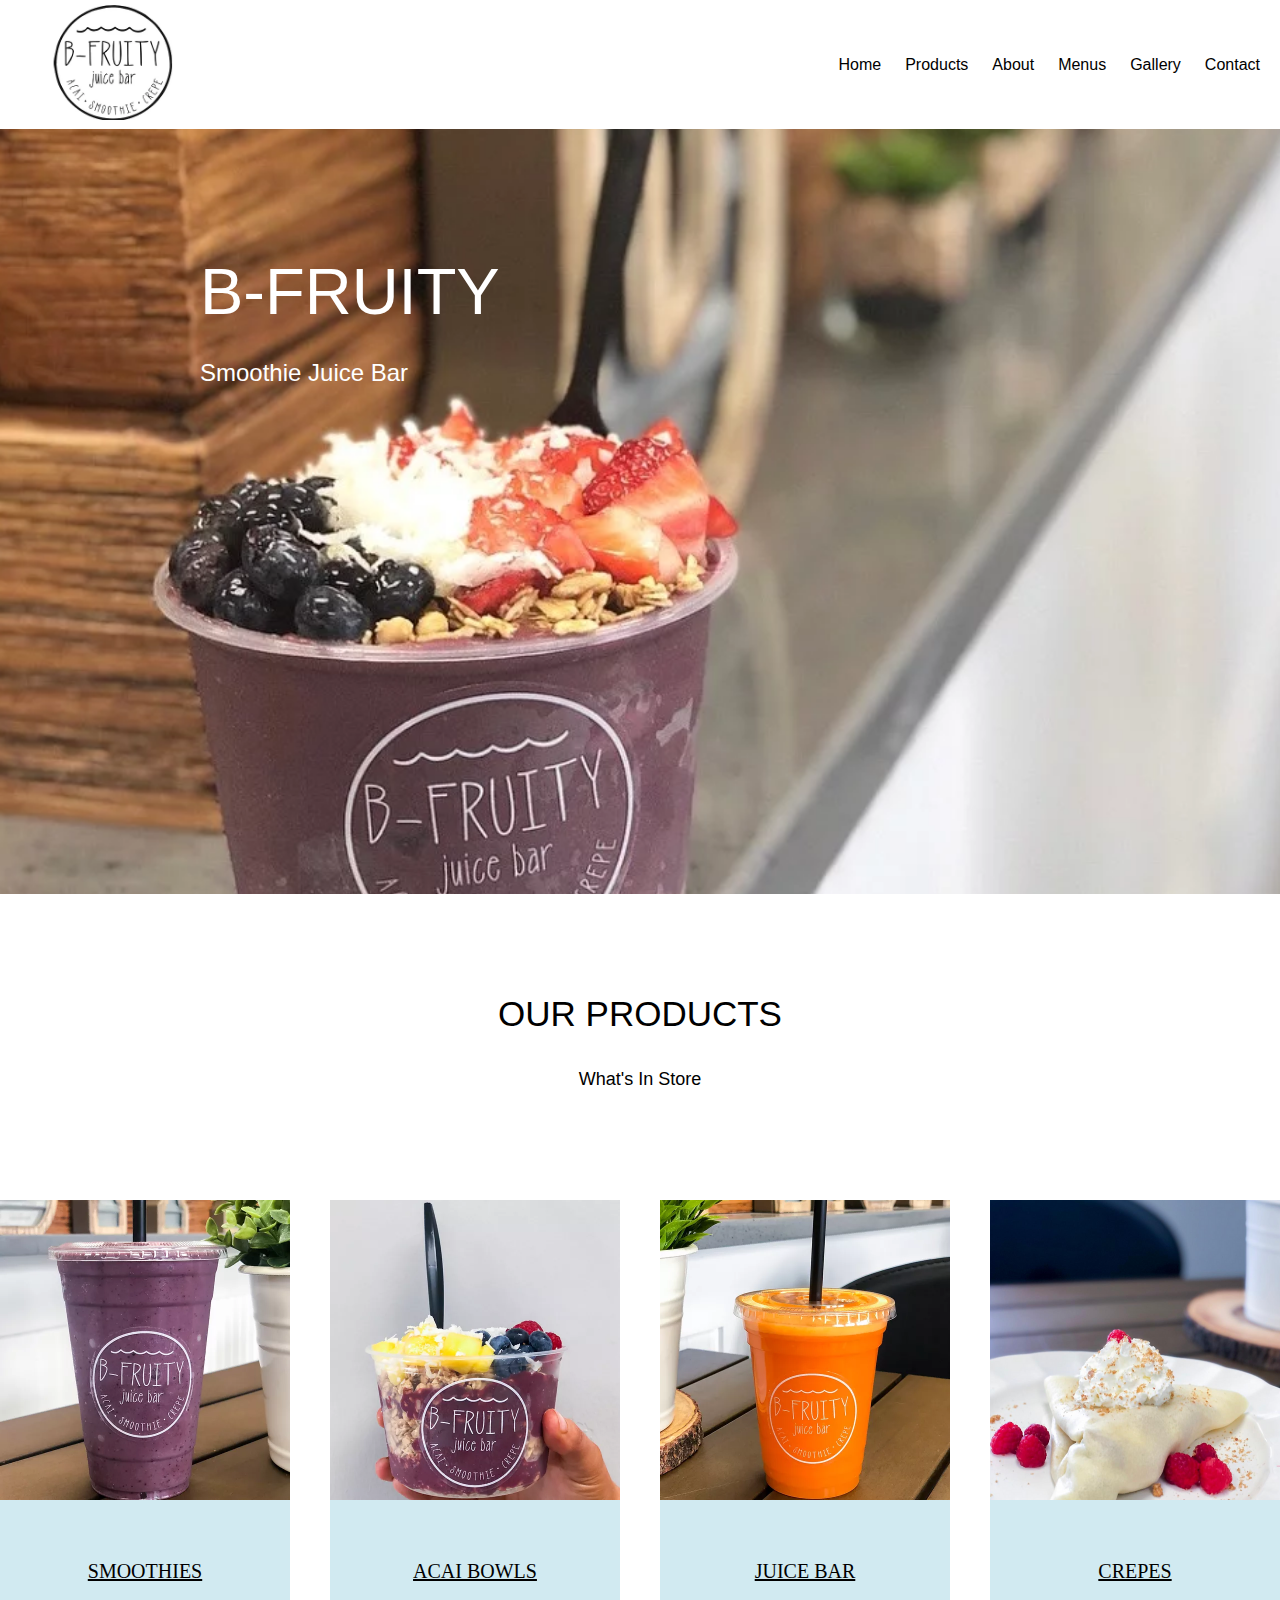
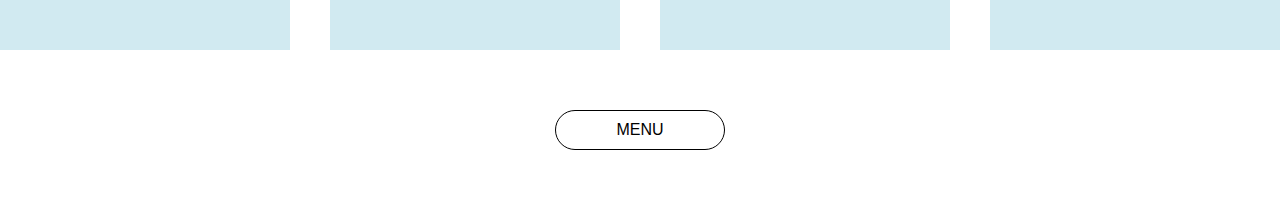
==== index.html @ 2a333e56 "initail website" ====
<!DOCTYPE html>
<html lang="en">
  <head>
    <meta charset="UTF-8" />
    <meta name="viewport" content="width=device-width, initial-scale=1.0" />
    <link rel="stylesheet" href="./style.css" />
    <title>B-Fruity</title>
  </head>
  <body>

    <!-- Nav Start -->
    <nav class="nav">
      <a class="nav-logo" href="#"
        ><img src="./images/BFruity.webp" alt="logo"
      /></a>
      <div class="nav-links">
        <a href="#">Home</a>
        <a href="#">Products</a>
        <a href="#">About</a>
        <a href="#">Menus</a>
        <a href="#">Gallery</a>
        <a href="#">Contact</a>
      </div>
    </nav>

    <!-- Nav End -->

    <!-- Hero Image Start -->
    <section class="hero">
        <h1>B-FRUITY</h1>
        <h4>Smoothie Juice Bar</h4>
    </section>

    <!-- Hero Image End -->

    <!-- Our Products Start -->

    <section class="products">
      <h1>OUR PRODUCTS</h1>
      <p>What's In Store</p>

      <div class="products-cards">
        <div class="products-card">
          <img src="./images/image1.webp" alt="">
          <a href="#">SMOOTHIES</a>
        </div>

        <div class="products-card">
          <img src="./images/image2.webp" alt="">
          <a href="#">ACAI BOWLS</a>
        </div>

        <div class="products-card">
          <img src="./images/image3.webp" alt="">
          <a href="#">JUICE BAR</a>
        </div>

        <div class="products-card">
          <img src="./images/image4.webp" alt="">
          <a href="#">CREPES</a>
        </div>
      </div>

      <a class="products-btn" href="#">MENU</a>

      
    </section>
    

    <!-- Our Products End -->
    

    <script src="./app.js"></script>
  </body>
</html>
---- style.css ----
* {
  box-sizing: border-box;
  margin: 0;
  padding: 0;
}

/* Nav Start */

.nav {
  display: flex;
  justify-content: space-between;
  align-items: center;
}

.nav-logo img {
  height: 125px;
  width: auto;
  margin-left: 50px;
  padding: 5px 0;
}

.nav-links a {
  text-decoration: none;
  padding-right: 20px;
  color: black;
  font-family: sans-serif;
  font-weight: 100;
}

/* Nav End */

/* Hero Start */

.hero {
  height: 85vh;
  background-image: url(./images/hero.webp);
  background-size: cover;
  background-position: center;
  position: relative;
  background-attachment: fixed;
}

.hero h1 {
  font-size: 65px;
  position: absolute;
  top: 125px;
  left: 200px;
  color: white;
  font-family: sans-serif;
  font-weight: 400;
}

.hero h4 {
  position: absolute;
  top: 230px;
  left: 200px;
  font-size: 24px;
  color: white;
  font-family: sans-serif;
  font-weight: 100;
}

@media screen and (max-width: 912px) {
  .hero h1 {
    left: 20px;
  }

  .hero h4 {
    left: 20px;
  }
}

/* Hero End */

/* Our Products Start */

.products {
  display: flex;
  align-items: center;
  justify-content: center;
  flex-direction: column;
}


.products h1 {
  text-align: center;
  padding-top: 100px;
  font-weight: 100;
  font-size: 35px;
  font-family: sans-serif;
}

.products p {
  margin-top: 35px;
  margin-bottom: 100px;
  text-align: center;
  font-size: 18px;
  font-family: sans-serif;
}

.products-cards {
  display: flex;
  width: 90%;
  margin: auto;
  justify-content: center;
  align-items: center;
}

.products-card {
  display: flex;
  flex-direction: column;
  width: 290px;
  height: 450px;
  background-color: rgba(91, 181, 204, 0.281);
  margin: 10px 20px;
}

.products-card img {
  width: 290px;
  height: 300px;
}

.products-card a {
  font-size: 20px;
  /* text-decoration: none; */
  text-align: center;
  margin-top: 60px;
  font-weight: 100;
  color: black;
}

.products-card a:hover {
  text-decoration: none;
}

.products-btn {
  text-decoration: none;
  margin: 50px 0;
  padding: 10px 60px;
  border: 1px solid black;  
  border-radius: 25px;
  color: black;
  font-family: sans-serif;
  font-weight: 100;
}

.products-btn:hover {
  background-color: black;
  color: white;

}

@media screen and (max-width: 912px) {
  .products-cards {
    flex-wrap: wrap;
  }

  .products-card,
  .products-card img {
    width: 350px;
  }
}

/* Our Products End */
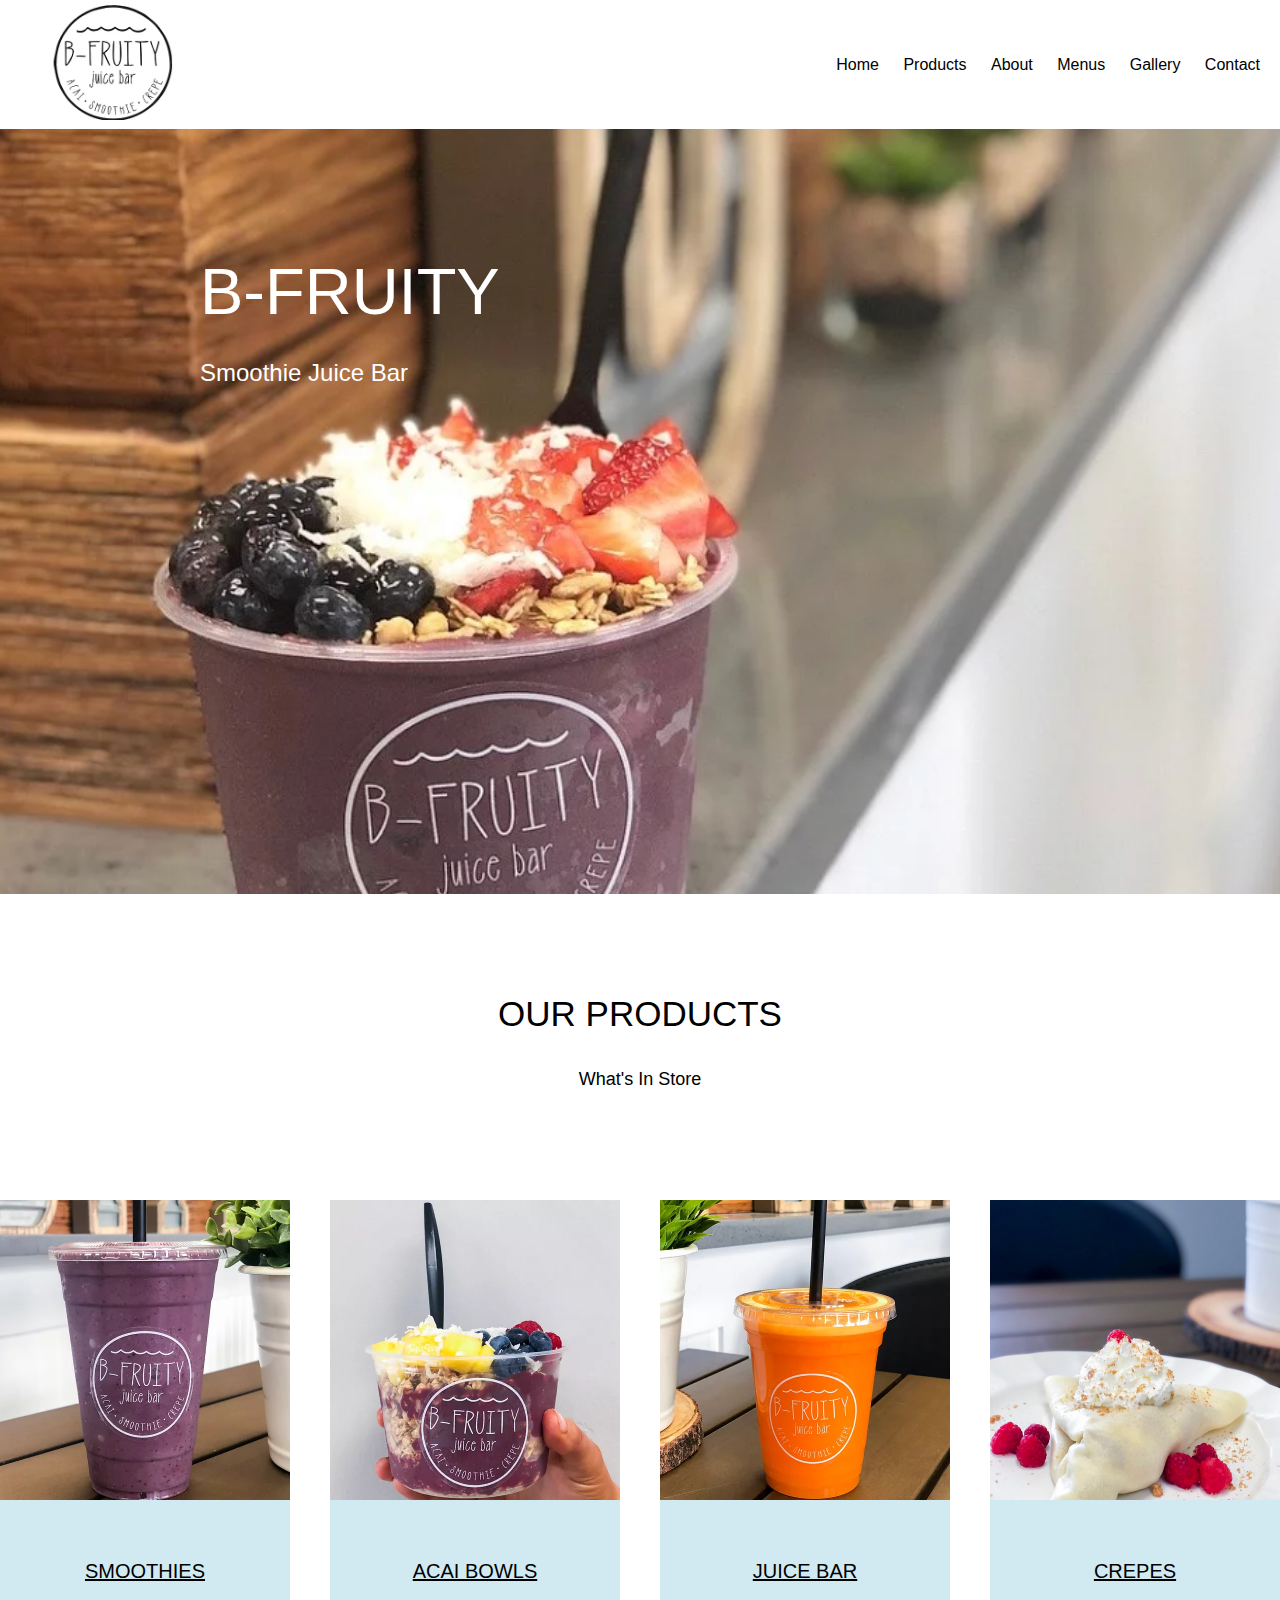
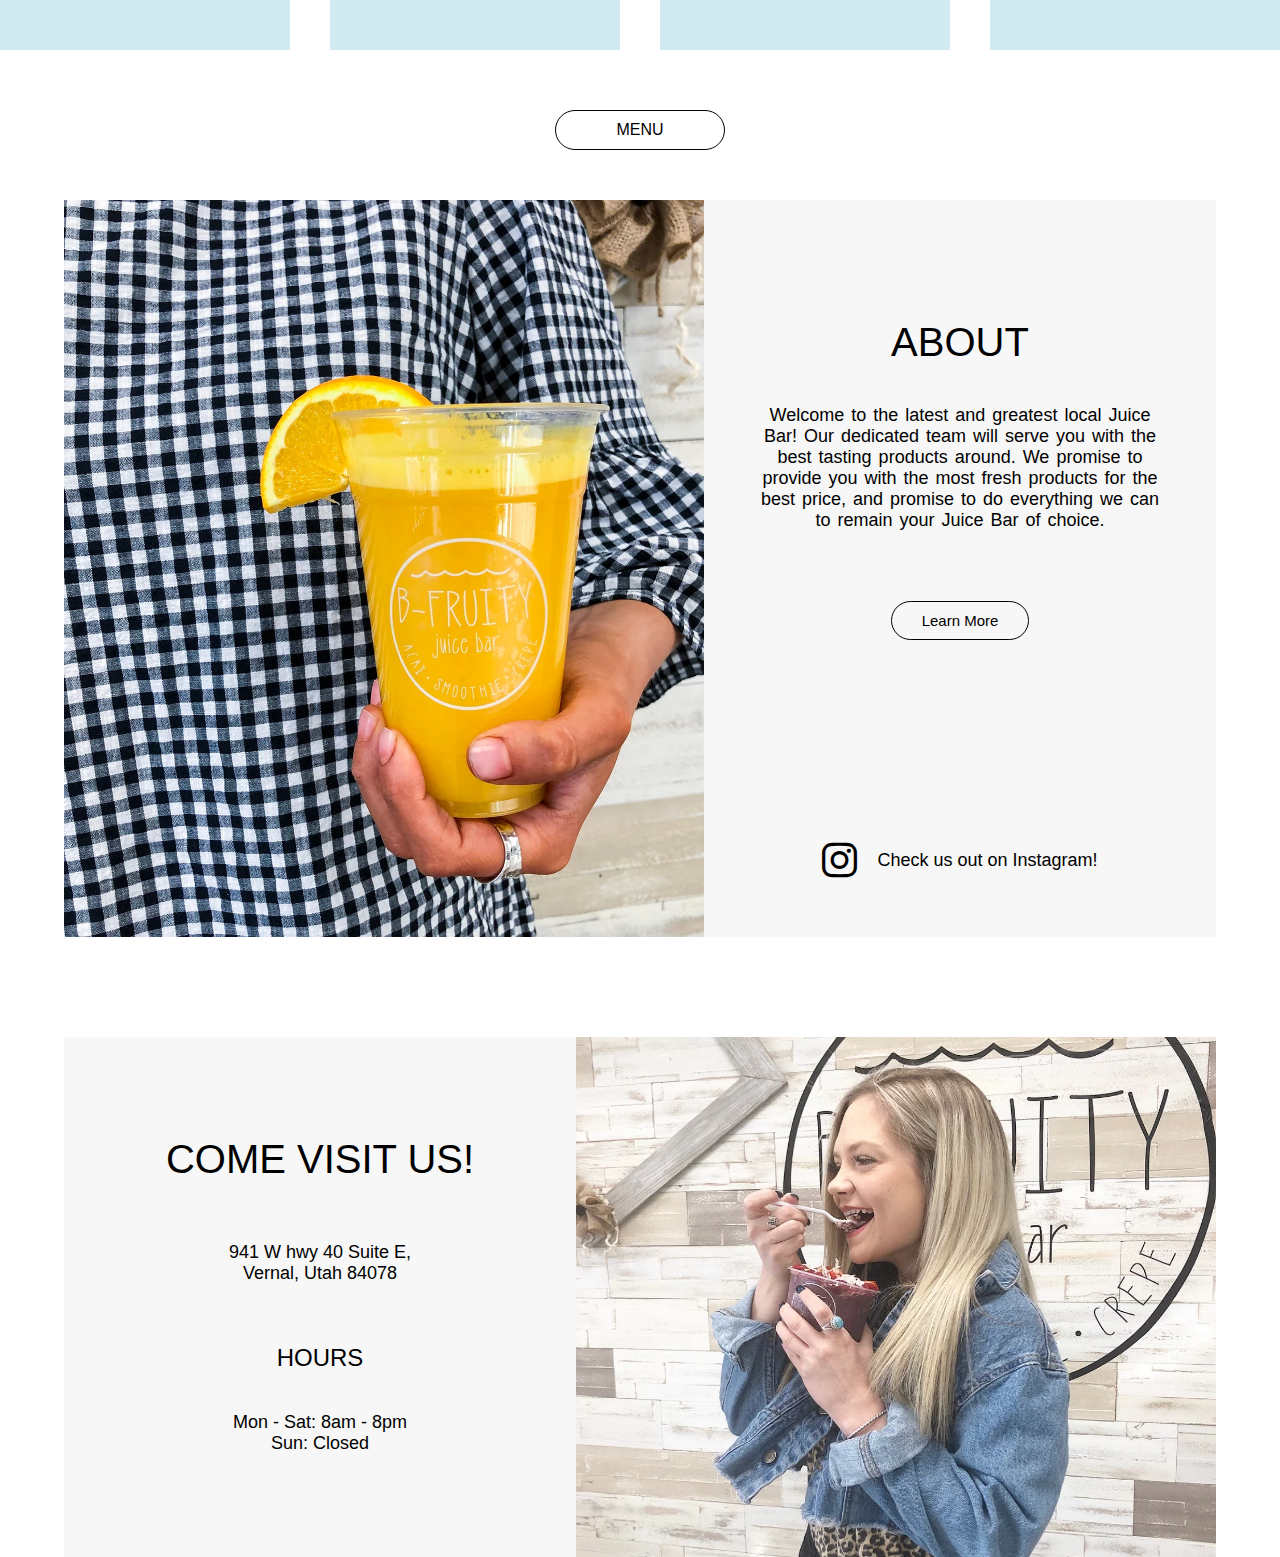
==== commit 99dd3daf: "finished about and come visit us page" ====
--- a/index.html
+++ b/index.html
@@ -3,11 +3,17 @@
   <head>
     <meta charset="UTF-8" />
     <meta name="viewport" content="width=device-width, initial-scale=1.0" />
+    <link
+      rel="stylesheet"
+      href="https://cdnjs.cloudflare.com/ajax/libs/font-awesome/6.0.0/css/all.min.css"
+      integrity="sha512-9usAa10IRO0HhonpyAIVpjrylPvoDwiPUiKdWk5t3PyolY1cOd4DSE0Ga+ri4AuTroPR5aQvXU9xC6qOPnzFeg=="
+      crossorigin="anonymous"
+      referrerpolicy="no-referrer"
+    />
     <link rel="stylesheet" href="./style.css" />
     <title>B-Fruity</title>
   </head>
   <body>
-
     <!-- Nav Start -->
     <nav class="nav">
       <a class="nav-logo" href="#"
@@ -27,8 +33,8 @@
 
     <!-- Hero Image Start -->
     <section class="hero">
-        <h1>B-FRUITY</h1>
-        <h4>Smoothie Juice Bar</h4>
+      <h1>B-FRUITY</h1>
+      <h4>Smoothie Juice Bar</h4>
     </section>
 
     <!-- Hero Image End -->
@@ -41,34 +47,69 @@
 
       <div class="products-cards">
         <div class="products-card">
-          <img src="./images/image1.webp" alt="">
+          <img src="./images/image1.webp" alt="" />
           <a href="#">SMOOTHIES</a>
         </div>
 
         <div class="products-card">
-          <img src="./images/image2.webp" alt="">
+          <img src="./images/image2.webp" alt="" />
           <a href="#">ACAI BOWLS</a>
         </div>
 
         <div class="products-card">
-          <img src="./images/image3.webp" alt="">
+          <img src="./images/image3.webp" alt="" />
           <a href="#">JUICE BAR</a>
         </div>
 
         <div class="products-card">
-          <img src="./images/image4.webp" alt="">
+          <img src="./images/image4.webp" alt="" />
           <a href="#">CREPES</a>
         </div>
       </div>
 
       <a class="products-btn" href="#">MENU</a>
-
-      
     </section>
-    
 
     <!-- Our Products End -->
-    
+
+    <!-- About Start -->
+
+    <section class="about">
+      <img src="./images/about.webp" alt="juice cup" />
+      <div class="about-text">
+        <h1>ABOUT</h1>
+        <p>
+          Welcome to the latest and greatest local Juice Bar! Our dedicated team
+          will serve you with the best tasting products around. We promise to
+          provide you with the most fresh products for the best price, and
+          promise to do everything we can to remain your Juice Bar of choice.
+        </p>
+        <a href="#" class="about-btn">Learn More</a>
+        <div class="about-insta">
+          <a href="#"><i class="fab fa-instagram"></i></a
+          ><a href="#">Check us out on Instagram!</a>
+        </div>
+      </div>
+    </section>
+
+    <!-- About End -->
+
+    <!-- Come Start -->
+
+    <section class="come">
+      <div class="come-text">
+        <h1>COME VISIT US!</h1>
+        <a href="">941 W hwy 40 Suite E, <br> Vernal, Utah 84078</a>
+        <h4>HOURS</h4>
+        <p>
+          Mon - Sat: 8am - 8pm <br />
+          Sun: Closed
+        </p>
+      </div>
+      <img src="./images/come.webp" alt="customer eating our acai bowls">
+    </section>
+
+    <!-- Come End -->
 
     <script src="./app.js"></script>
   </body>
--- a/style.css
+++ b/style.css
@@ -2,6 +2,7 @@
   box-sizing: border-box;
   margin: 0;
   padding: 0;
+  font-family: sans-serif;
 }
 
 /* Nav Start */
@@ -81,7 +82,6 @@
   flex-direction: column;
 }
 
-
 .products h1 {
   text-align: center;
   padding-top: 100px;
@@ -122,11 +122,12 @@
 
 .products-card a {
   font-size: 20px;
-  /* text-decoration: none; */
   text-align: center;
   margin-top: 60px;
   font-weight: 100;
   color: black;
+  font-family: sans-serif;
+  transition: all .5s ease;
 }
 
 .products-card a:hover {
@@ -137,17 +138,18 @@
   text-decoration: none;
   margin: 50px 0;
   padding: 10px 60px;
-  border: 1px solid black;  
+  border: 1px solid black;
   border-radius: 25px;
   color: black;
   font-family: sans-serif;
   font-weight: 100;
+  transition: all .5s ease;
 }
 
 .products-btn:hover {
   background-color: black;
   color: white;
-
+  
 }
 
 @media screen and (max-width: 912px) {
@@ -162,3 +164,166 @@
 }
 
 /* Our Products End */
+
+/* About Start */
+
+.about {
+  width: 90%;
+  margin: auto;
+  display: flex;
+  justify-content: center;
+  align-items: center;
+}
+
+.about img {
+  width: auto;
+  height: 737px;
+}
+
+.about-text {
+  display: flex;
+  justify-content: start;
+  align-items: center;
+  flex-direction: column;
+  background-color: rgb(248, 247, 247);
+  height: 737px;
+}
+
+.about-text h1 {
+  font-family: sans-serif;
+  font-weight: 100;
+  font-size: 40px;
+  margin-top: 120px;
+  margin-bottom: 40px;
+}
+
+.about-text p {
+  font-size: 18px;
+  font-weight: 100;
+  font-family: sans-serif;
+  width: 80%;
+  text-align: center;
+  margin-bottom: 70px;
+  word-spacing: 2px;
+}
+
+.about-btn {
+  text-decoration: none;
+  padding: 10px 30px;
+  border: 1px solid black;
+  border-radius: 25px;
+  color: black;
+  transition: all .5s ease;
+  font-family: sans-serif;
+  font-weight: 100;
+  font-size: 15px;
+  margin-bottom: 200px;
+}
+
+.about-btn:hover {
+  background-color: black;
+  color: white;
+}
+
+.about-insta {
+  font-size: 18px;
+  display: flex;
+  justify-content: center;
+  align-items: center;
+}
+
+.about-insta i{
+  font-size: 40px;
+  margin-right: 20px;
+  color: black;
+}
+
+.about-insta a{
+  text-decoration: none;
+  color: black;
+}
+
+@media screen and (max-width: 912px) {
+  .about img {
+    width: auto;
+    overflow: hidden;
+  }
+
+  .about {
+    flex-wrap: wrap;
+    width: 100%;
+  }
+}
+
+/* About End */
+
+
+/* Come Start */
+
+.come {
+  width: 90%;
+  margin: 100px auto 0 auto;
+  display: flex;
+  justify-content: center;
+  align-items: center;
+}
+
+.come img {
+  height: 520px;
+  width: 640px;
+}
+
+.come-text {
+  width: 640px;
+  display: flex;
+  justify-content: start;
+  align-items: center;
+  flex-direction: column;
+  background-color: rgb(248, 247, 247);
+  height: 520px;
+}
+
+.come-text h1{
+  font-size: 40px;
+  font-weight: 100;
+  font-family: sans-serif;
+  margin: 100px 0 60px 0;
+}
+
+.come-text a{
+  text-decoration: none;
+  font-family: sans-serif;
+  color: black;
+  font-size: 18px;
+  margin-bottom: 60px;
+  text-align: center;
+}
+
+.come-text h4 {
+  font-size: 24px;
+  font-weight: 400;
+  font-family: sans-serif;
+  margin-bottom: 40px;
+}
+
+.come-text p{
+  text-align: center;
+  font-size: 18px;
+  font-weight: 100;
+  font-family: sans-serif;
+}
+
+@media screen and (max-width: 912px) {
+  .come img {
+    width: auto;
+    overflow: hidden;
+  }
+
+  .come {
+    flex-wrap: wrap;
+    width: 100%;
+  }
+}
+
+
+/* Come End */
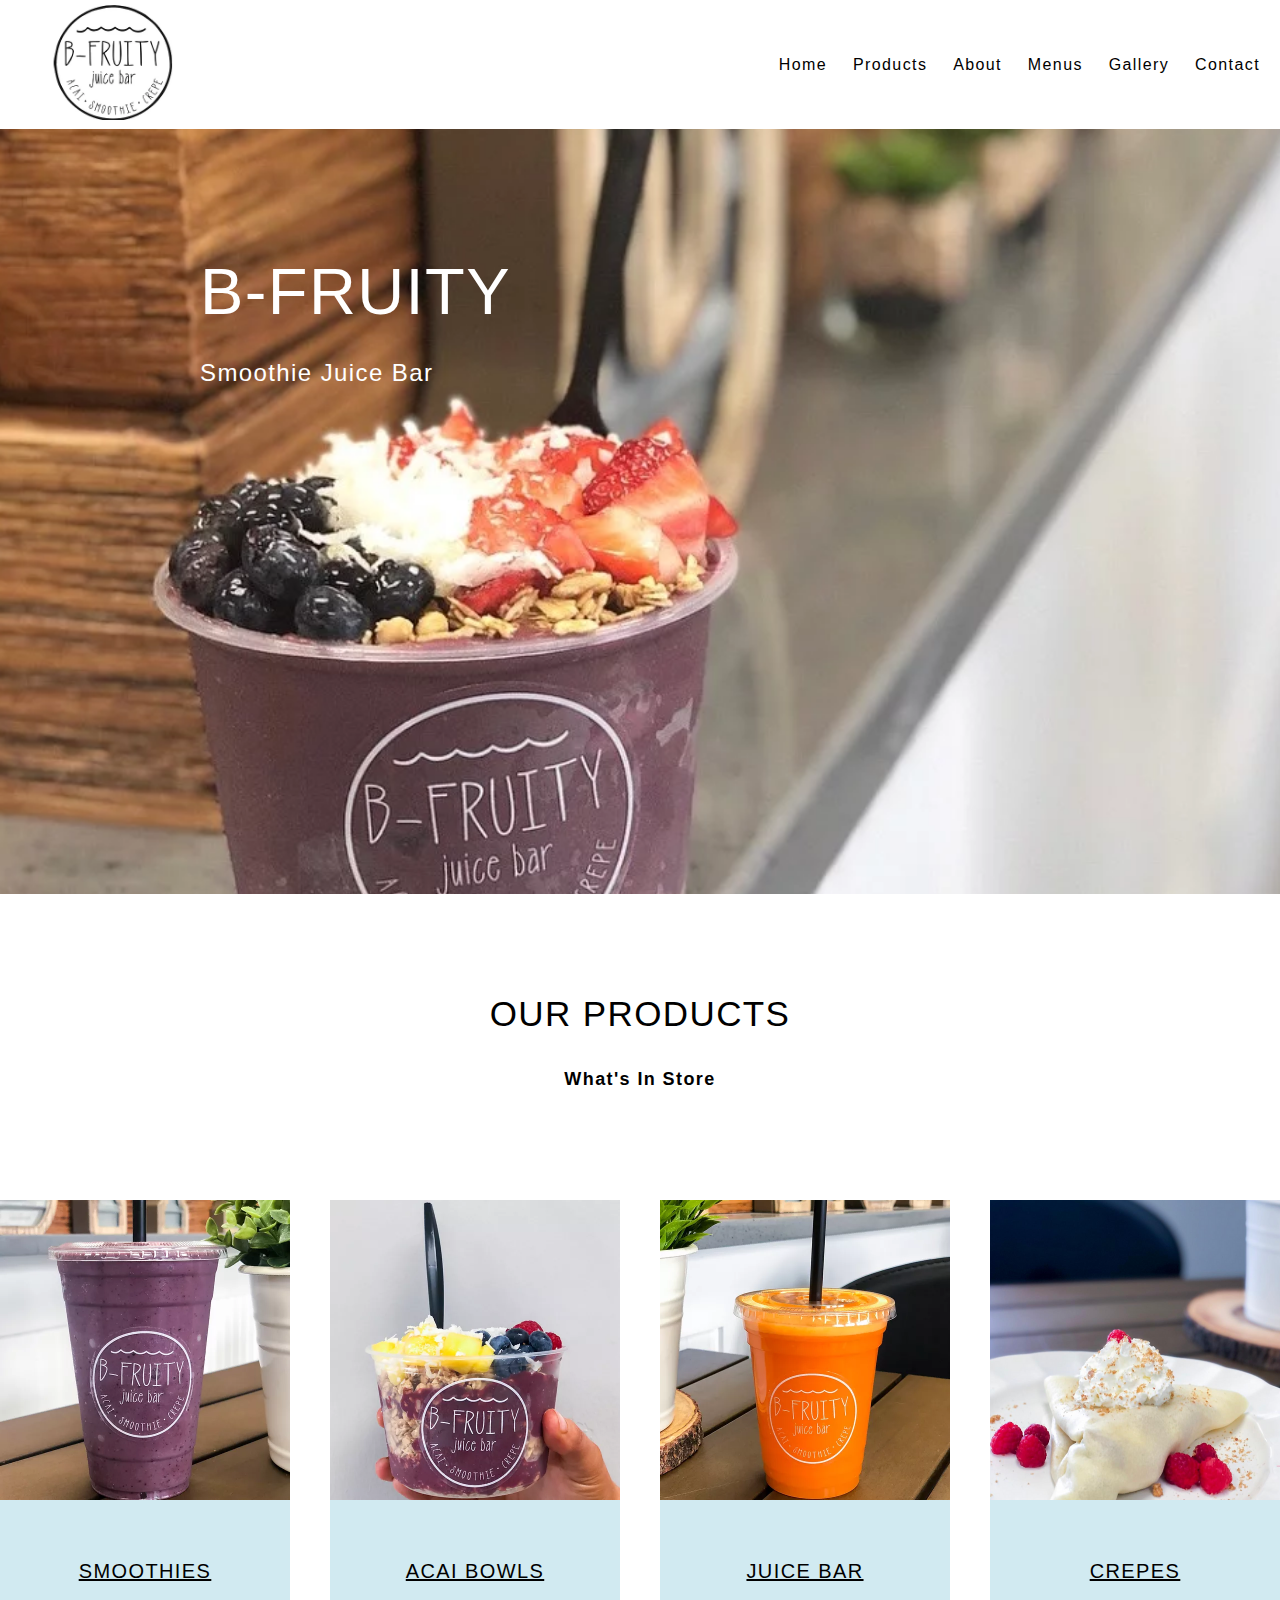
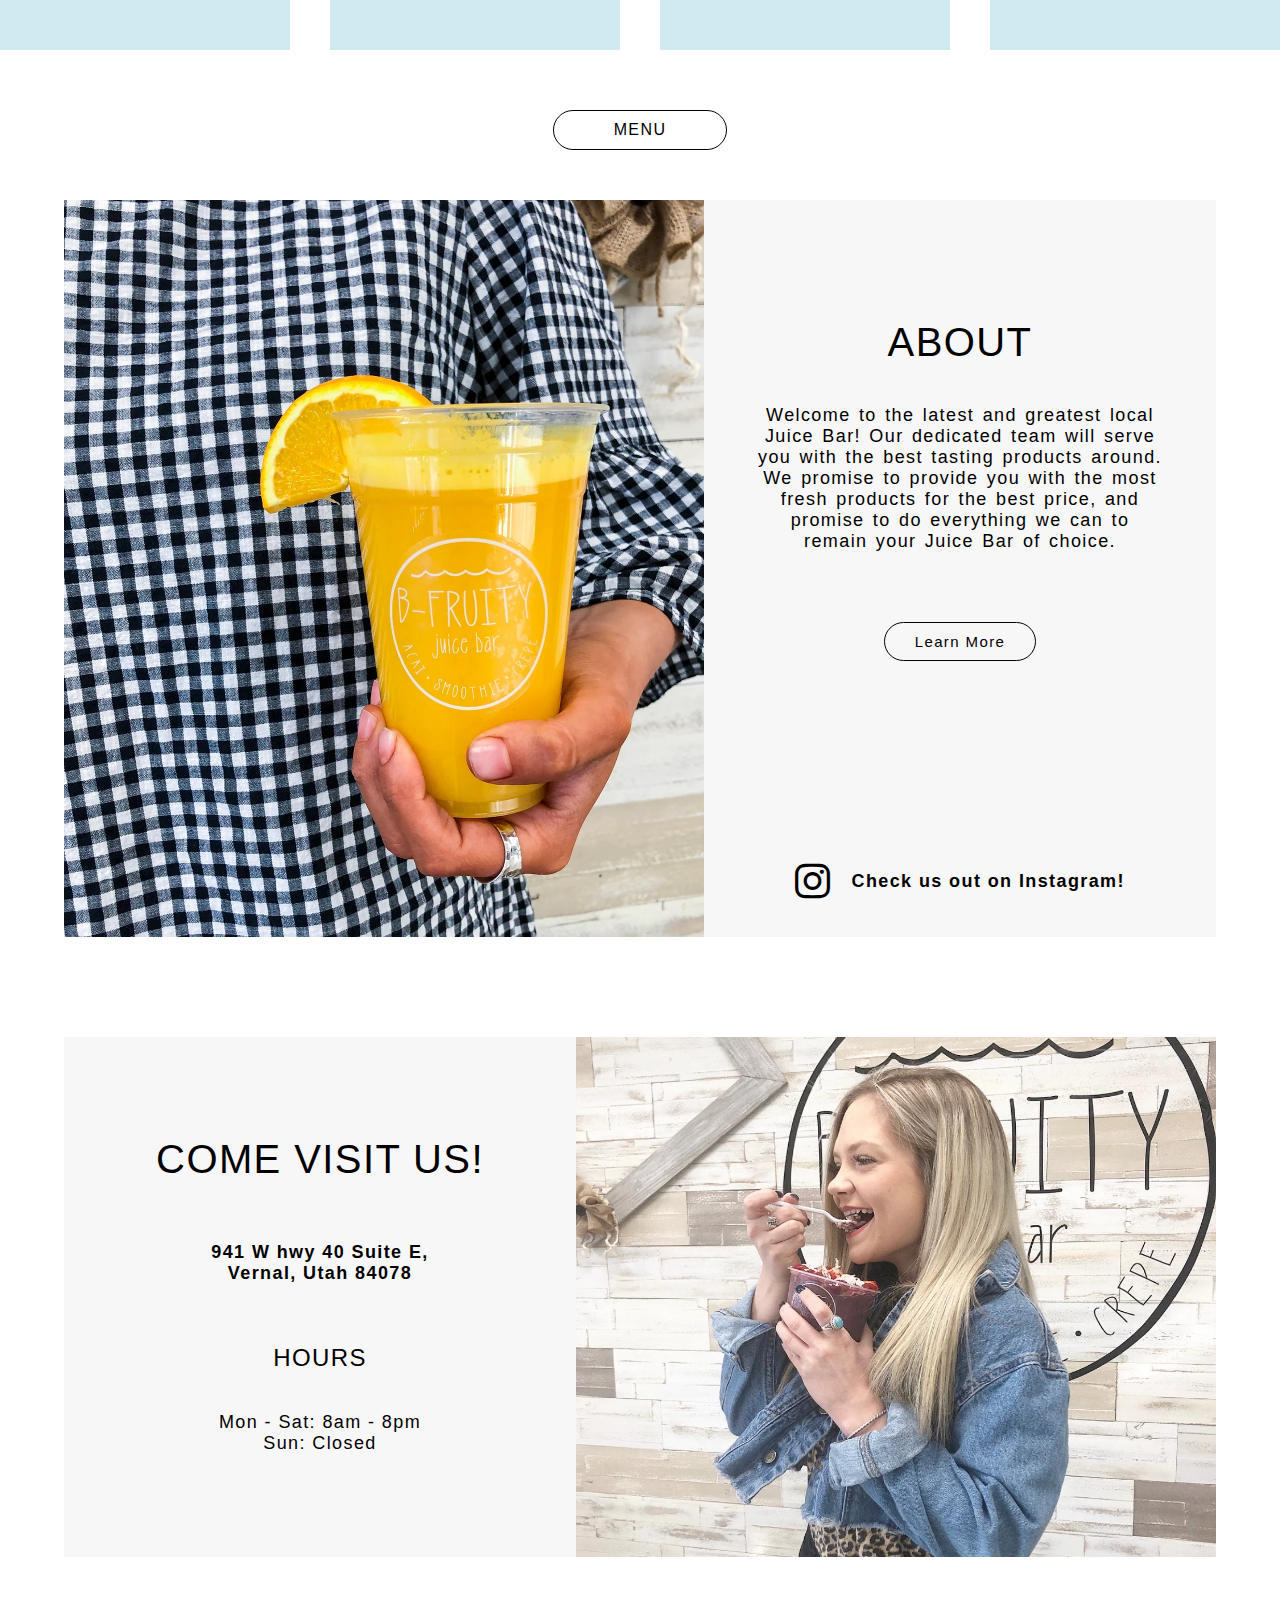
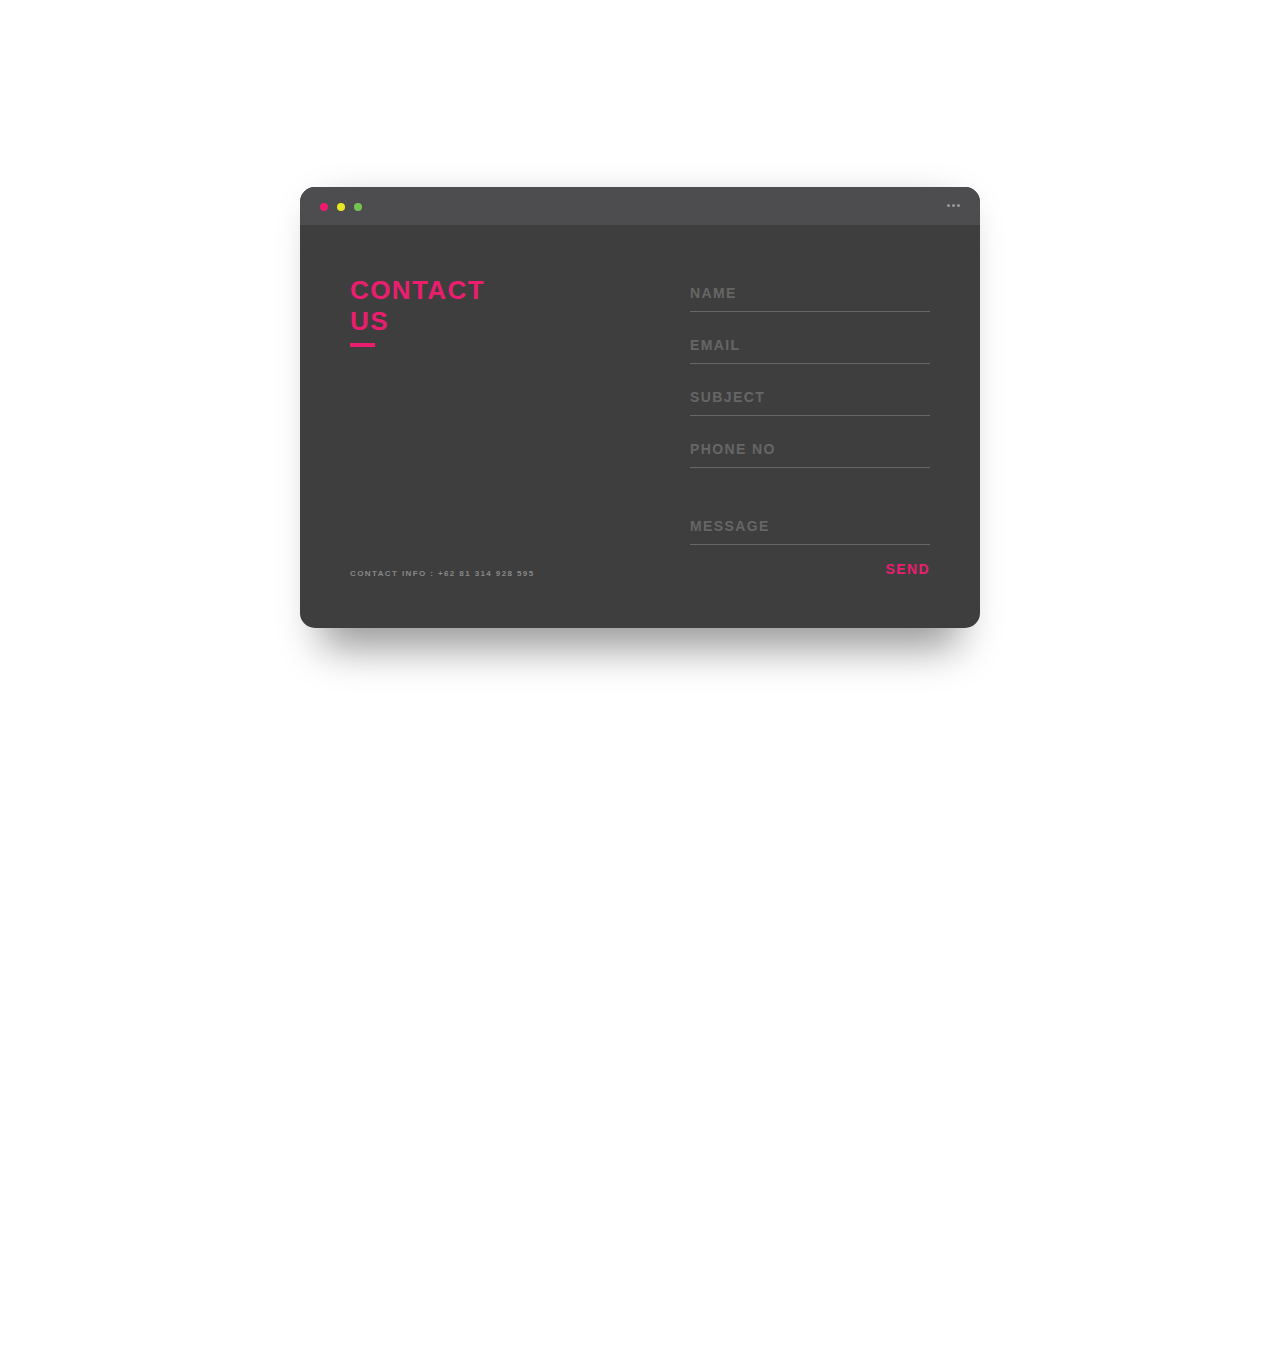
==== commit 78a04a86: "finished just need footer" ====
--- a/index.html
+++ b/index.html
@@ -111,6 +111,68 @@
 
     <!-- Come End -->
 
+    <!-- Contact Form Start -->
+
+    <div class="background">
+      <div class="container">
+        <div class="screen">
+          <div class="screen-header">
+            <div class="screen-header-left">
+              <div class="screen-header-button close"></div>
+              <div class="screen-header-button maximize"></div>
+              <div class="screen-header-button minimize"></div>
+            </div>
+            <div class="screen-header-right">
+              <div class="screen-header-ellipsis"></div>
+              <div class="screen-header-ellipsis"></div>
+              <div class="screen-header-ellipsis"></div>
+            </div>
+          </div>
+          <div class="screen-body">
+            <div class="screen-body-item left">
+              <div class="app-title">
+                <span>CONTACT</span>
+                <span>US</span>
+              </div>
+              <div class="app-contact">CONTACT INFO : +62 81 314 928 595</div>
+            </div>
+            <div class="screen-body-item">
+              <form class="app-form" action="mailto:javiddelossantos5@gmail.com" method="POST" enctype="text/plain">
+                <div class="app-form-group">
+                  <input class="app-form-control" placeholder="NAME" type="name" name="name">
+                </div>
+                <div class="app-form-group">
+                  <input class="app-form-control" placeholder="EMAIL" type="email" name="email">
+                </div>
+                <div class="app-form-group">
+                  <input class="app-form-control" placeholder="SUBJECT" type="subject" name="subject">
+                </div>
+                <div class="app-form-group">
+                  <input class="app-form-control" placeholder="PHONE NO" type="number" name="number">
+                </div>
+                <div class="app-form-group message">
+                  <input class="app-form-control" placeholder="MESSAGE" type="message" name="message">
+                </div>
+                <div class="app-form-group buttons">
+                  <button class="app-form-button">SEND</button>
+                </div>
+              </form>
+            </div>
+          </div>
+        </div>
+        </div>
+      </div>
+    </div>
+
+    <!-- Contact Form End -->
+
+    <!-- Google Start -->
+
+    <div class="mapouter"><div class="gmap_canvas"><iframe width="600" height="500" id="gmap_canvas" src="https://maps.google.com/maps?q=941%20W%20hwy%2040%20Suite%20E,%20Vernal,%20Utah%2084078%20&t=&z=19&ie=UTF8&iwloc=&output=embed" frameborder="0" scrolling="no" marginheight="0" marginwidth="0"></iframe><a href="https://putlocker-is.org"></a><br><a href="https://www.embedgooglemap.net"></a><style></div></div>
+    <!-- Google End -->
+
+    
+
     <script src="./app.js"></script>
   </body>
 </html>
--- a/style.css
+++ b/style.css
@@ -325,5 +325,250 @@
   }
 }
 
-
 /* Come End */
+
+/* Contact Form Start */
+
+*, *:before, *:after {
+  box-sizing: border-box;
+  -webkit-font-smoothing: antialiased;
+  -moz-osx-font-smoothing: grayscale;
+}
+
+
+body, button, input {
+  font-family: 'Montserrat', sans-serif;
+  font-weight: 700;
+  letter-spacing: 1.4px;
+}
+
+.background {
+  display: flex;
+  min-height: 100vh;
+}
+
+.container {
+  flex: 0 1 700px;
+  margin: auto;
+  padding: 10px;
+}
+
+.screen {
+  position: relative;
+  background: #3e3e3e;
+  border-radius: 15px;
+}
+
+.screen:after {
+  content: '';
+  display: block;
+  position: absolute;
+  top: 0;
+  left: 20px;
+  right: 20px;
+  bottom: 0;
+  border-radius: 15px;
+  box-shadow: 0 20px 40px rgba(0, 0, 0, .4);
+  z-index: -1;
+}
+
+.screen-header {
+  display: flex;
+  align-items: center;
+  padding: 10px 20px;
+  background: #4d4d4f;
+  border-top-left-radius: 15px;
+  border-top-right-radius: 15px;
+}
+
+.screen-header-left {
+  margin-right: auto;
+}
+
+.screen-header-button {
+  display: inline-block;
+  width: 8px;
+  height: 8px;
+  margin-right: 3px;
+  border-radius: 8px;
+  background: white;
+}
+
+.screen-header-button.close {
+  background: #ed1c6f;
+}
+
+.screen-header-button.maximize {
+  background: #e8e925;
+}
+
+.screen-header-button.minimize {
+  background: #74c54f;
+}
+
+.screen-header-right {
+  display: flex;
+}
+
+.screen-header-ellipsis {
+  width: 3px;
+  height: 3px;
+  margin-left: 2px;
+  border-radius: 8px;
+  background: #999;
+}
+
+.screen-body {
+  display: flex;
+}
+
+.screen-body-item {
+  flex: 1;
+  padding: 50px;
+}
+
+.screen-body-item.left {
+  display: flex;
+  flex-direction: column;
+}
+
+.app-title {
+  display: flex;
+  flex-direction: column;
+  position: relative;
+  color: #ea1d6f;
+  font-size: 26px;
+}
+
+.app-title:after {
+  content: '';
+  display: block;
+  position: absolute;
+  left: 0;
+  bottom: -10px;
+  width: 25px;
+  height: 4px;
+  background: #ea1d6f;
+}
+
+.app-contact {
+  margin-top: auto;
+  font-size: 8px;
+  color: #888;
+}
+
+.app-form-group {
+  margin-bottom: 15px;
+}
+
+.app-form-group.message {
+  margin-top: 40px;
+}
+
+.app-form-group.buttons {
+  margin-bottom: 0;
+  text-align: right;
+}
+
+.app-form-control {
+  width: 100%;
+  padding: 10px 0;
+  background: none;
+  border: none;
+  border-bottom: 1px solid #666;
+  color: #ddd;
+  font-size: 14px;
+  text-transform: uppercase;
+  outline: none;
+  transition: border-color .2s;
+}
+
+.app-form-control::placeholder {
+  color: #666;
+}
+
+.app-form-control:focus {
+  border-bottom-color: #ddd;
+}
+
+.app-form-button {
+  background: none;
+  border: none;
+  color: #ea1d6f;
+  font-size: 14px;
+  cursor: pointer;
+  outline: none;
+}
+
+.app-form-button:hover {
+  color: #b9134f;
+}
+
+.credits {
+  display: flex;
+  justify-content: center;
+  align-items: center;
+  margin-top: 20px;
+  color: #ffa4bd;
+  font-family: 'Roboto Condensed', sans-serif;
+  font-size: 16px;
+  font-weight: normal;
+}
+
+.credits-link {
+  display: flex;
+  align-items: center;
+  color: #fff;
+  font-weight: bold;
+  text-decoration: none;
+}
+
+.dribbble {
+  width: 20px;
+  height: 20px;
+  margin: 0 5px;
+}
+
+@media screen and (max-width: 520px) {
+  .screen-body {
+    flex-direction: column;
+  }
+
+  .screen-body-item.left {
+    margin-bottom: 30px;
+  }
+
+  .app-title {
+    flex-direction: row;
+  }
+
+  .app-title span {
+    margin-right: 12px;
+  }
+
+  .app-title:after {
+    display: none;
+  }
+}
+
+@media screen and (max-width: 600px) {
+  .screen-body {
+    padding: 40px;
+  }
+
+  .screen-body-item {
+    padding: 0;
+  }
+}
+
+/* Contact Form End */
+
+/* Google Start */
+
+.mapouter iframe{
+  width: 100%;
+  margin: auto;
+}
+
+/* Google End */
+
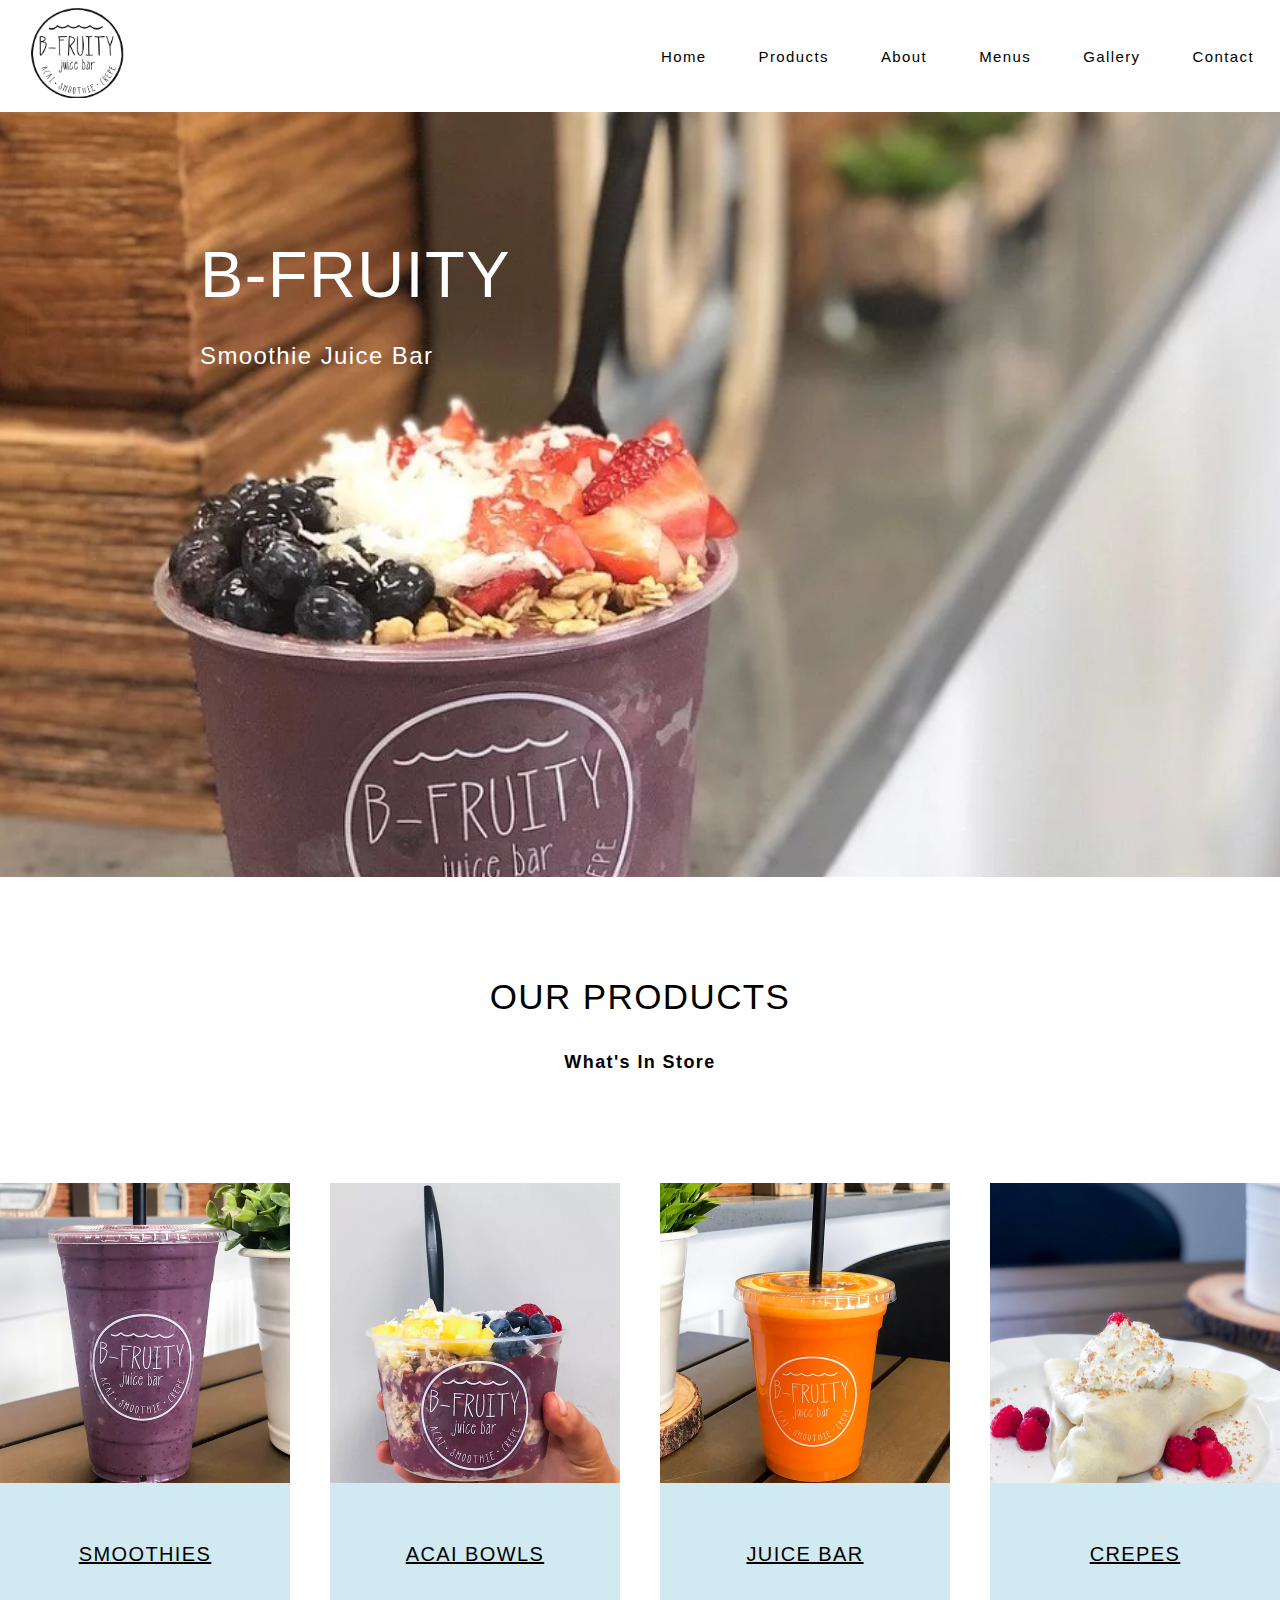
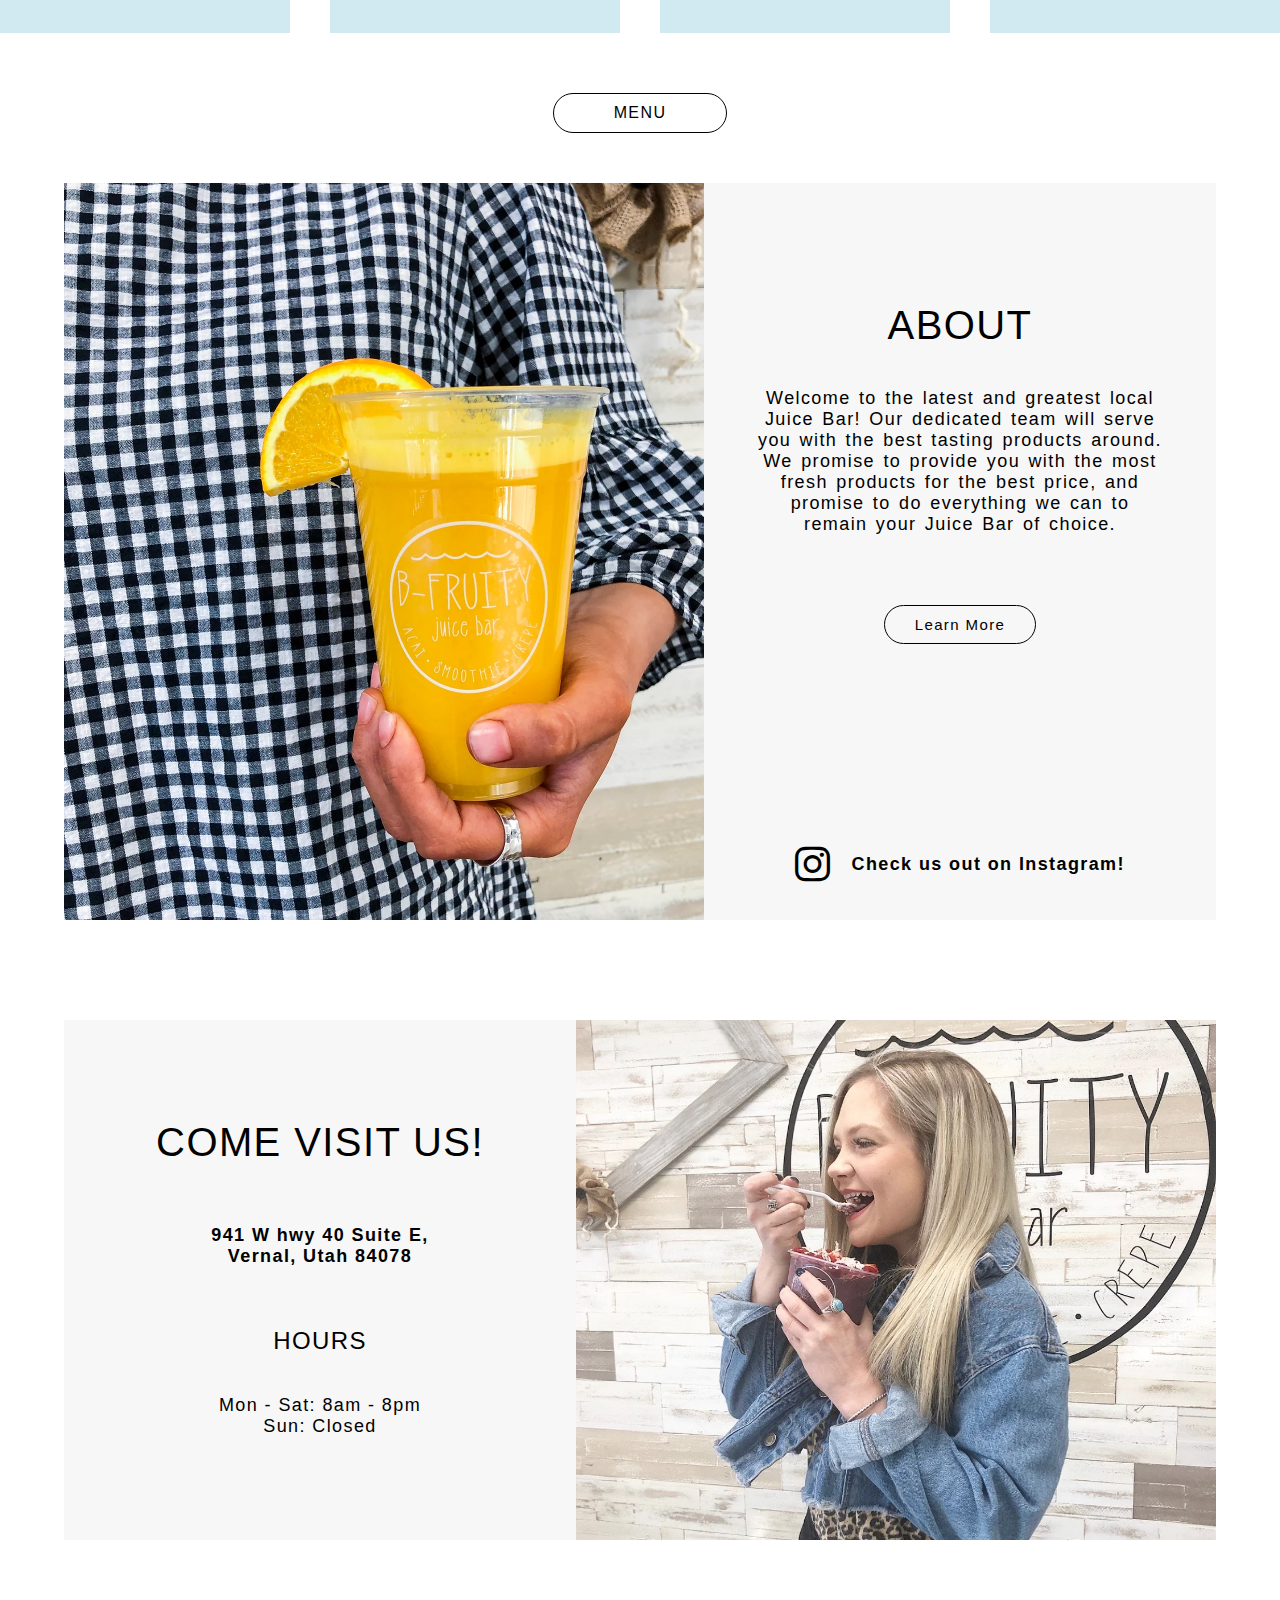
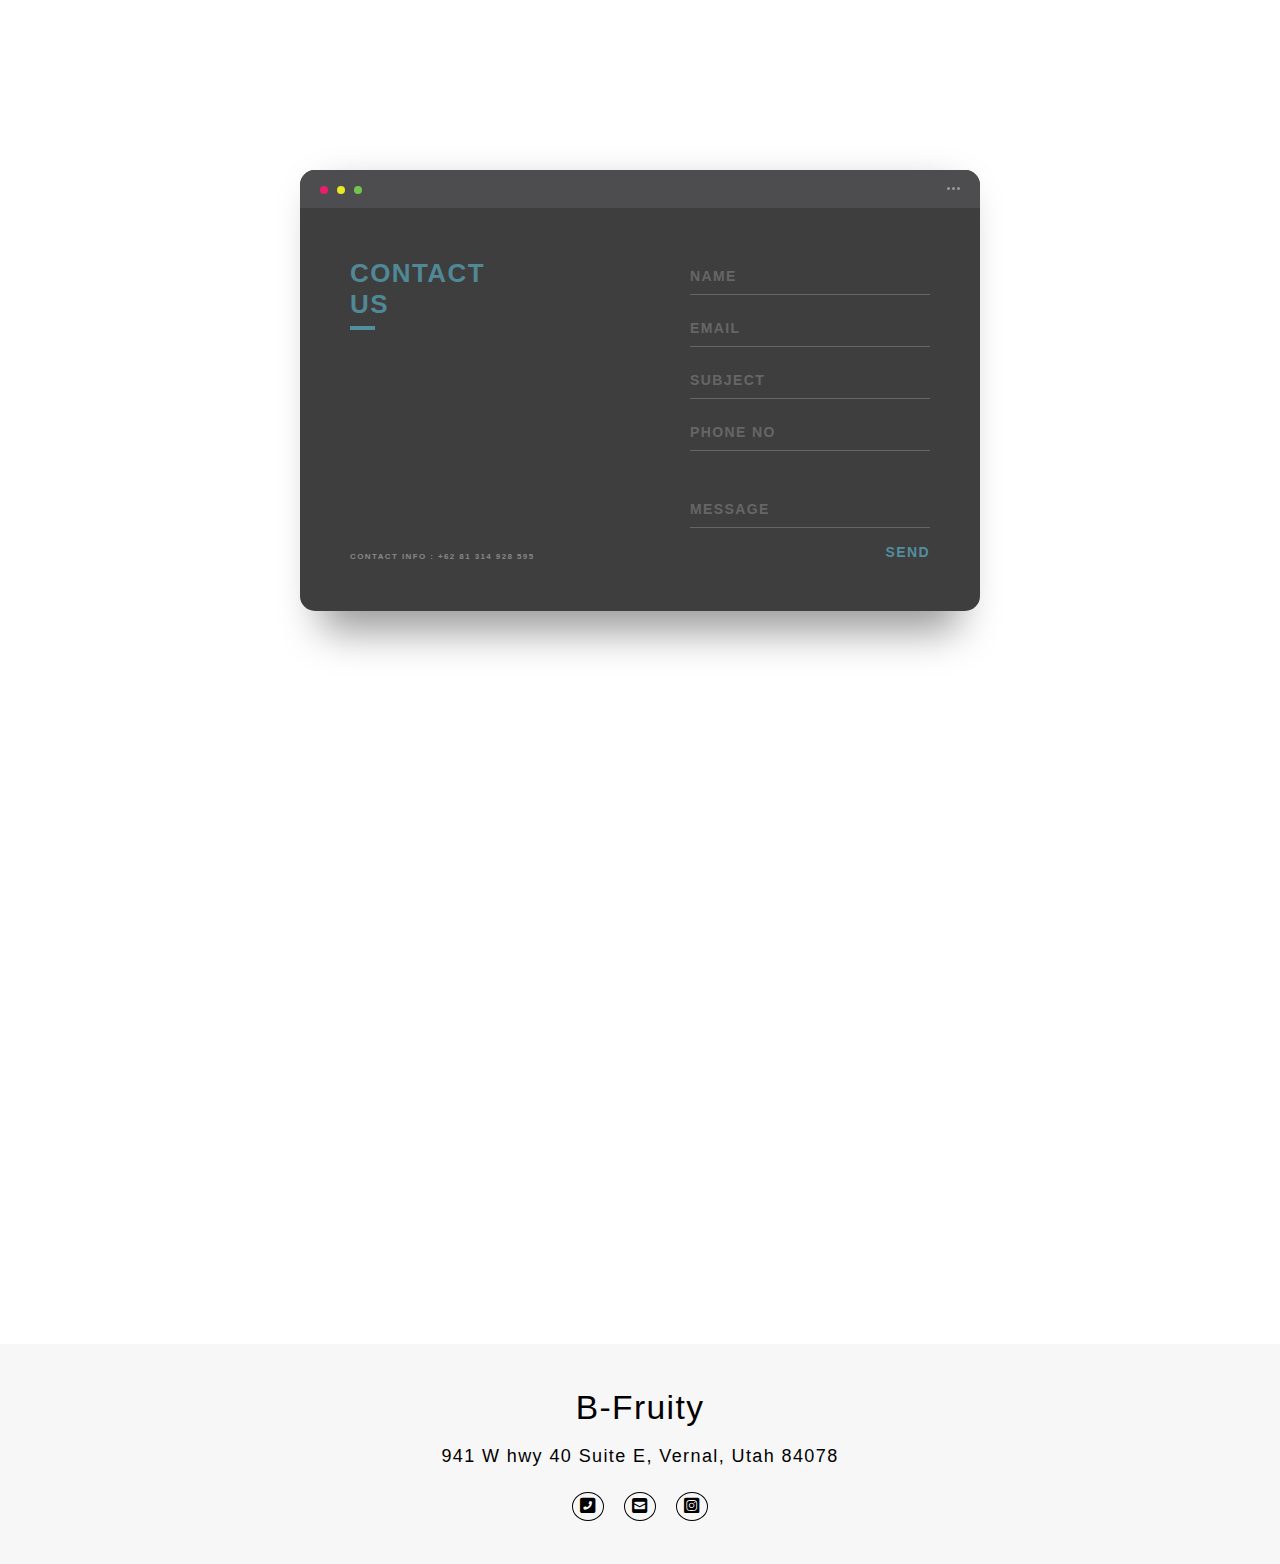
==== commit f6af8aa1: "finished home page" ====
--- a/index.html
+++ b/index.html
@@ -14,22 +14,29 @@
     <title>B-Fruity</title>
   </head>
   <body>
-    <!-- Nav Start -->
-    <nav class="nav">
-      <a class="nav-logo" href="#"
-        ><img src="./images/BFruity.webp" alt="logo"
-      /></a>
-      <div class="nav-links">
-        <a href="#">Home</a>
-        <a href="#">Products</a>
-        <a href="#">About</a>
-        <a href="#">Menus</a>
-        <a href="#">Gallery</a>
-        <a href="#">Contact</a>
-      </div>
-    </nav>
-
-    <!-- Nav End -->
+   <!-- Navbar Start -->
+  <nav class="navbar">
+    <div class="brand-title">
+      <a href="./index.html"><img src="./images/BFruity.webp" alt="company logo"></a>
+    </div>
+    <a href="#" class="toggle-button">
+      <span class="bar"></span>
+      <span class="bar"></span>
+      <span class="bar"></span>
+    </a>
+    <div class="navbar-links">
+      <ul>
+        <li><a href="./index.html">Home</a></li>
+        <li><a href="#products">Products</a></li>
+        <li><a href="#about">About</a></li>
+        <li><a href="./contactus.html">Menus</a></li>
+        <li><a href="./contactus.html">Gallery</a></li>
+        <li><a href="#contact">Contact</a></li>
+
+      </ul>
+    </div>
+  </nav>
+  <!-- Navbar End -->
 
     <!-- Hero Image Start -->
     <section class="hero">
@@ -41,7 +48,7 @@
 
     <!-- Our Products Start -->
 
-    <section class="products">
+    <section class="products" id="products">
       <h1>OUR PRODUCTS</h1>
       <p>What's In Store</p>
 
@@ -74,7 +81,7 @@
 
     <!-- About Start -->
 
-    <section class="about">
+    <section class="about" id="about">
       <img src="./images/about.webp" alt="juice cup" />
       <div class="about-text">
         <h1>ABOUT</h1>
@@ -113,7 +120,7 @@
 
     <!-- Contact Form Start -->
 
-    <div class="background">
+    <section class="background" id="contact">
       <div class="container">
         <div class="screen">
           <div class="screen-header">
@@ -161,17 +168,34 @@
           </div>
         </div>
         </div>
-      </div>
+      </section>
     </div>
 
     <!-- Contact Form End -->
 
     <!-- Google Start -->
 
-    <div class="mapouter"><div class="gmap_canvas"><iframe width="600" height="500" id="gmap_canvas" src="https://maps.google.com/maps?q=941%20W%20hwy%2040%20Suite%20E,%20Vernal,%20Utah%2084078%20&t=&z=19&ie=UTF8&iwloc=&output=embed" frameborder="0" scrolling="no" marginheight="0" marginwidth="0"></iframe><a href="https://putlocker-is.org"></a><br><a href="https://www.embedgooglemap.net"></a><style></div></div>
+    <div class="mapouter"><div class="gmap_canvas"><iframe width="600" height="500" id="gmap_canvas" src="https://maps.google.com/maps?q=941%20W%20hwy%2040%20Suite%20E,%20Vernal,%20Utah%2084078%20&t=&z=19&ie=UTF8&iwloc=&output=embed" frameborder="0" scrolling="no" marginheight="0" marginwidth="0"></iframe><a href="https://putlocker-is.org"></a><br><a href="https://www.embedgooglemap.net"></a></div></div>
     <!-- Google End -->
 
-    
+    <!-- Start Footer -->
+
+  <footer id="footer">
+    <div class="footer-content">
+      <h3>B-Fruity</h3>
+       <p><a href="#">941 W hwy 40 Suite E, Vernal, Utah 84078 </a></p>
+      <ul class="socials">
+        <li><a href="tel:435-299-7122"><i class="fas fa-phone-square-alt"></i></a></li>
+        <li><a href="mailto:albriden.allisonfoundation@gmail.com"><i class="fas fa-envelope-square"></i></a></li>
+        <li><a href="https://www.instagram.com/the_allison_foundation/"><i class="fab fa-instagram-square"></i></a></li>
+     </ul>
+    </div>
+
+   </div>
+  </footer>
+
+  <!-- End Footer -->
+
 
     <script src="./app.js"></script>
   </body>
--- a/style.css
+++ b/style.css
@@ -5,30 +5,118 @@
   font-family: sans-serif;
 }
 
-/* Nav Start */
-
-.nav {
-  display: flex;
+html {
+  scroll-behavior: smooth;
+}
+
+/* Navbar Responsive */
+
+.navbar {
+  display: flex;
+  position: relative;
   justify-content: space-between;
   align-items: center;
-}
-
-.nav-logo img {
-  height: 125px;
-  width: auto;
-  margin-left: 50px;
-  padding: 5px 0;
-}
-
-.nav-links a {
-  text-decoration: none;
-  padding-right: 20px;
-  color: black;
-  font-family: sans-serif;
-  font-weight: 100;
-}
-
-/* Nav End */
+  background-color: white;
+  color: black;
+}
+
+.brand-title {
+  font-size: 1.5rem;
+  margin: 0.5rem;
+}
+
+.brand-title img {
+  height: 90px;
+  margin-left: 20px;
+}
+
+.navbar-links {
+  height: 100%;
+}
+
+.navbar-links ul {
+  display: flex;
+  margin: 0;
+  padding: 0;
+  font-size: 15px;
+}
+
+.navbar-links li {
+  list-style: none;
+  padding: 10px;
+}
+
+.navbar-links li a {
+  display: block;
+  text-decoration: none;
+  color: black;
+  padding: 1rem;
+  font-family: sans-serif;
+  font-weight: 100;
+}
+
+.navbar-links li a:hover {
+  color: rgba(0, 0, 0, 0.507);
+}
+
+/* .navbar-links li:hover {
+  background-color: #555;
+  border: 1px solid black;
+  border-radius: 8px;
+} */
+
+.toggle-button {
+  position: absolute;
+  top: 2.75rem;
+  right: 2rem;
+  display: none;
+  flex-direction: column;
+  justify-content: space-between;
+  width: 30px;
+  height: 21px;
+}
+
+.toggle-button .bar {
+  height: 3px;
+  width: 100%;
+  background-color: black;
+  border-radius: 10px;
+}
+
+@media (max-width: 800px) {
+  .navbar {
+    flex-direction: column;
+    align-items: flex-start;
+  }
+
+  .toggle-button {
+    display: flex;
+  }
+
+  .navbar-links {
+    display: none;
+    width: 100%;
+  }
+
+  .navbar-links ul {
+    width: 100%;
+    flex-direction: column;
+  }
+
+  .navbar-links ul li {
+    text-align: center;
+  }
+
+  .navbar-links ul li a {
+    padding: 0.5rem 1rem;
+  }
+
+  .navbar-links.active {
+    display: flex;
+  }
+}
+
+/* NavBar Responsive End */
 
 /* Hero Start */
 
@@ -436,7 +524,7 @@
   display: flex;
   flex-direction: column;
   position: relative;
-  color: #ea1d6f;
+  color: rgba(91, 181, 204, 0.644);
   font-size: 26px;
 }
 
@@ -448,7 +536,7 @@
   bottom: -10px;
   width: 25px;
   height: 4px;
-  background: #ea1d6f;
+  background: rgba(91, 181, 204, 0.685);
 }
 
 .app-contact {
@@ -494,14 +582,14 @@
 .app-form-button {
   background: none;
   border: none;
-  color: #ea1d6f;
+  color: rgba(91, 181, 204, 0.698);
   font-size: 14px;
   cursor: pointer;
   outline: none;
 }
 
 .app-form-button:hover {
-  color: #b9134f;
+  color: rgba(91, 181, 204, 0.582);
 }
 
 .credits {
@@ -572,3 +660,105 @@
 
 /* Google End */
 
+/* Footer Responsive Start */
+
+footer {
+  right: 0;
+  height: auto;
+  width: 100vw;
+  padding-top: 40px;
+  color: black;
+  background-color: rgb(248, 247, 247);
+}
+
+.footer-content {
+  display: flex;
+  align-items: center;
+  justify-content: center;
+  flex-direction: column;
+  text-align: center;
+}
+
+.footer-content h3 {
+  font-size: 2.1rem;
+  font-weight: 500;
+  text-transform: capitalize;
+  line-height: 3rem;
+  font-weight: 100;
+  font-family: sans-serif;
+}
+
+.footer-content p {
+  max-width: 500px;
+  margin: 10px auto;
+  line-height: 28px;
+  font-size: 14px;
+  color: black;
+}
+
+.footer-content p a {
+  text-decoration: none;
+  color: black;
+  font-family: sans-serif;
+  font-weight: 100;
+  font-size: 18px;
+}
+
+.socials {
+  list-style: none;
+  display: flex;
+  align-items: center;
+  justify-content: center;
+  margin: 1rem 0 3rem 0;
+}
+
+.socials li {
+  margin: 0 10px;
+}
+
+.socials a {
+  text-decoration: none;
+  color: black;
+  border: 1.1px solid black;
+  padding: 5px;
+  border-radius: 50%;
+}
+
+.socials a i {
+  font-size: 1.1rem;
+  width: 20px;
+  transition: color 0.4s ease;
+}
+
+.socials a:hover i {
+  color: white;
+  background-color: black;
+}
+
+.footer-bottom {
+  background: #000;
+  width: 100vw;
+  padding: 20px;
+  padding-bottom: 40px;
+  text-align: center;
+}
+
+.footer-bottom p {
+  float: left;
+  font-size: 14px;
+  word-spacing: 2px;
+  text-transform: capitalize;
+}
+.footer-bottom p a {
+  color: #44bae8;
+  font-size: 16px;
+  text-decoration: none;
+}
+.footer-bottom span {
+  text-transform: uppercase;
+  opacity: 0.4;
+  font-weight: 200;
+}
+
+/* Footer Responsive End */
+
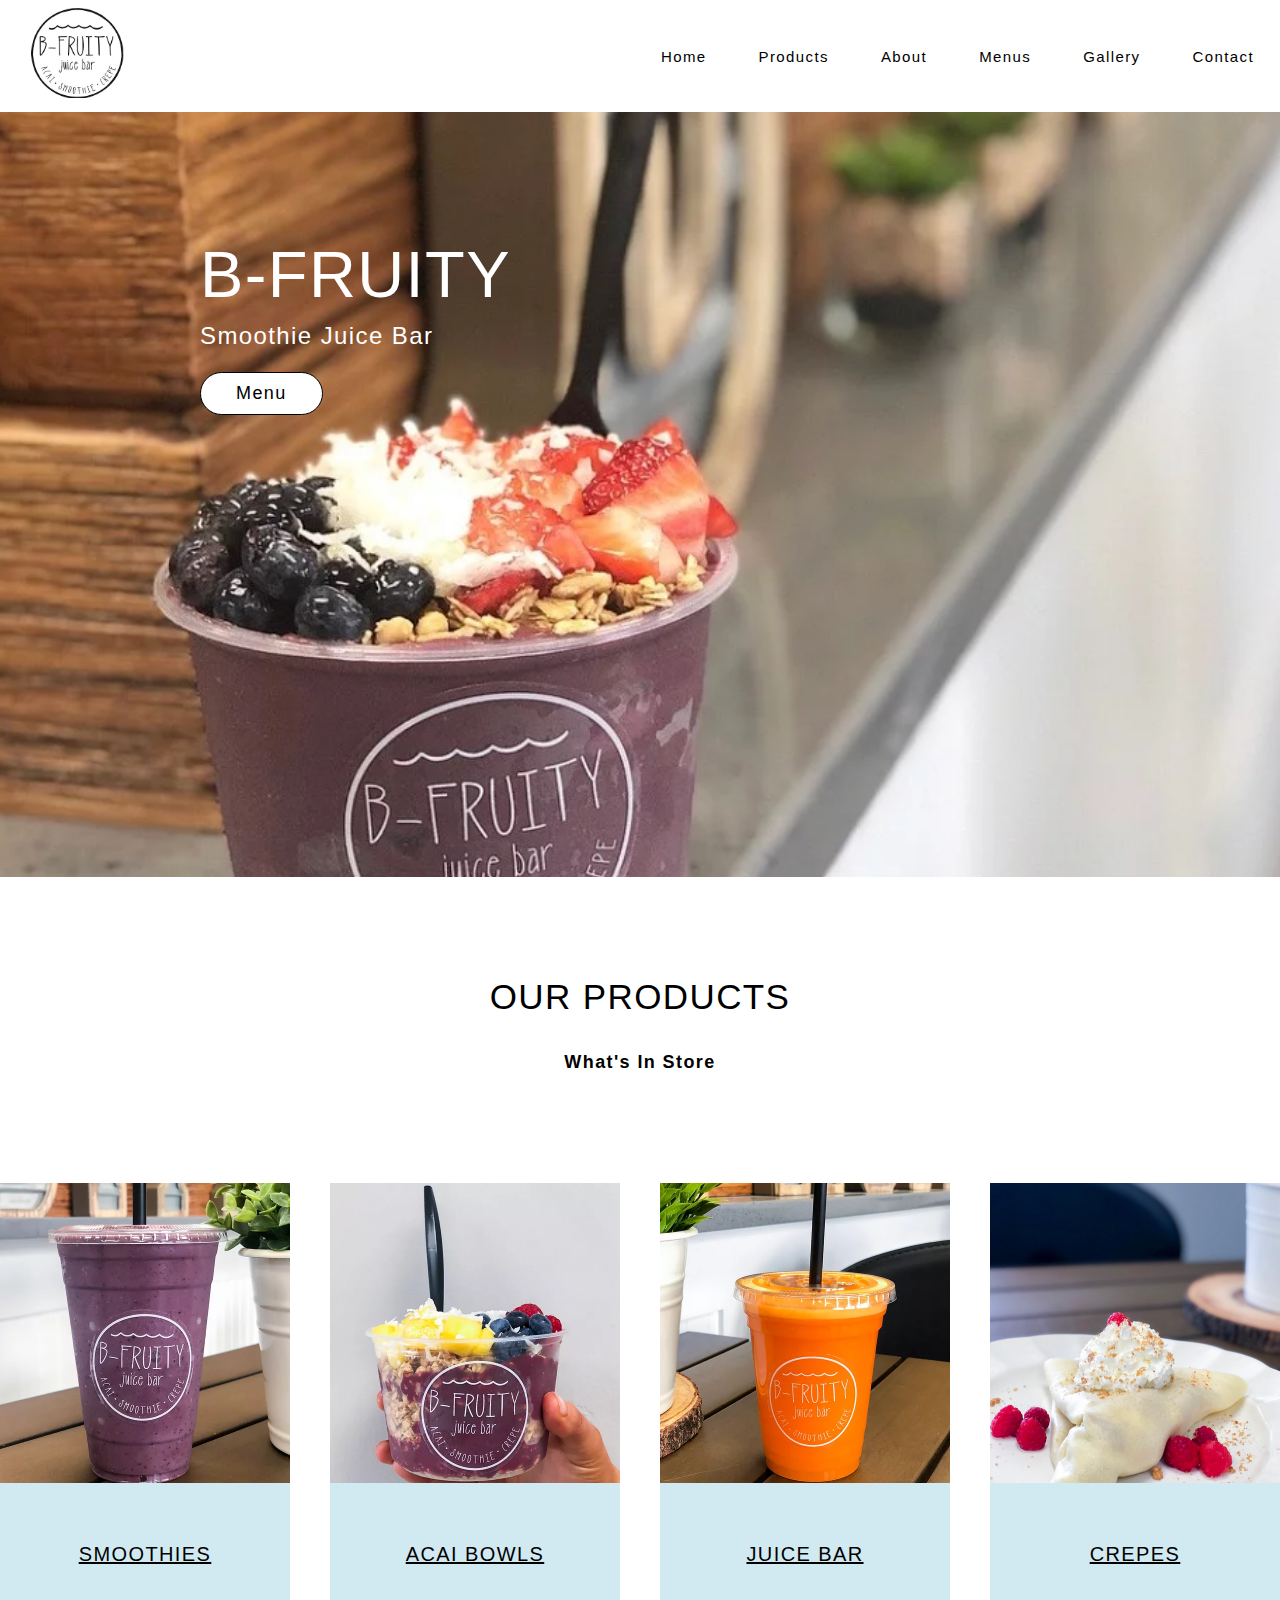
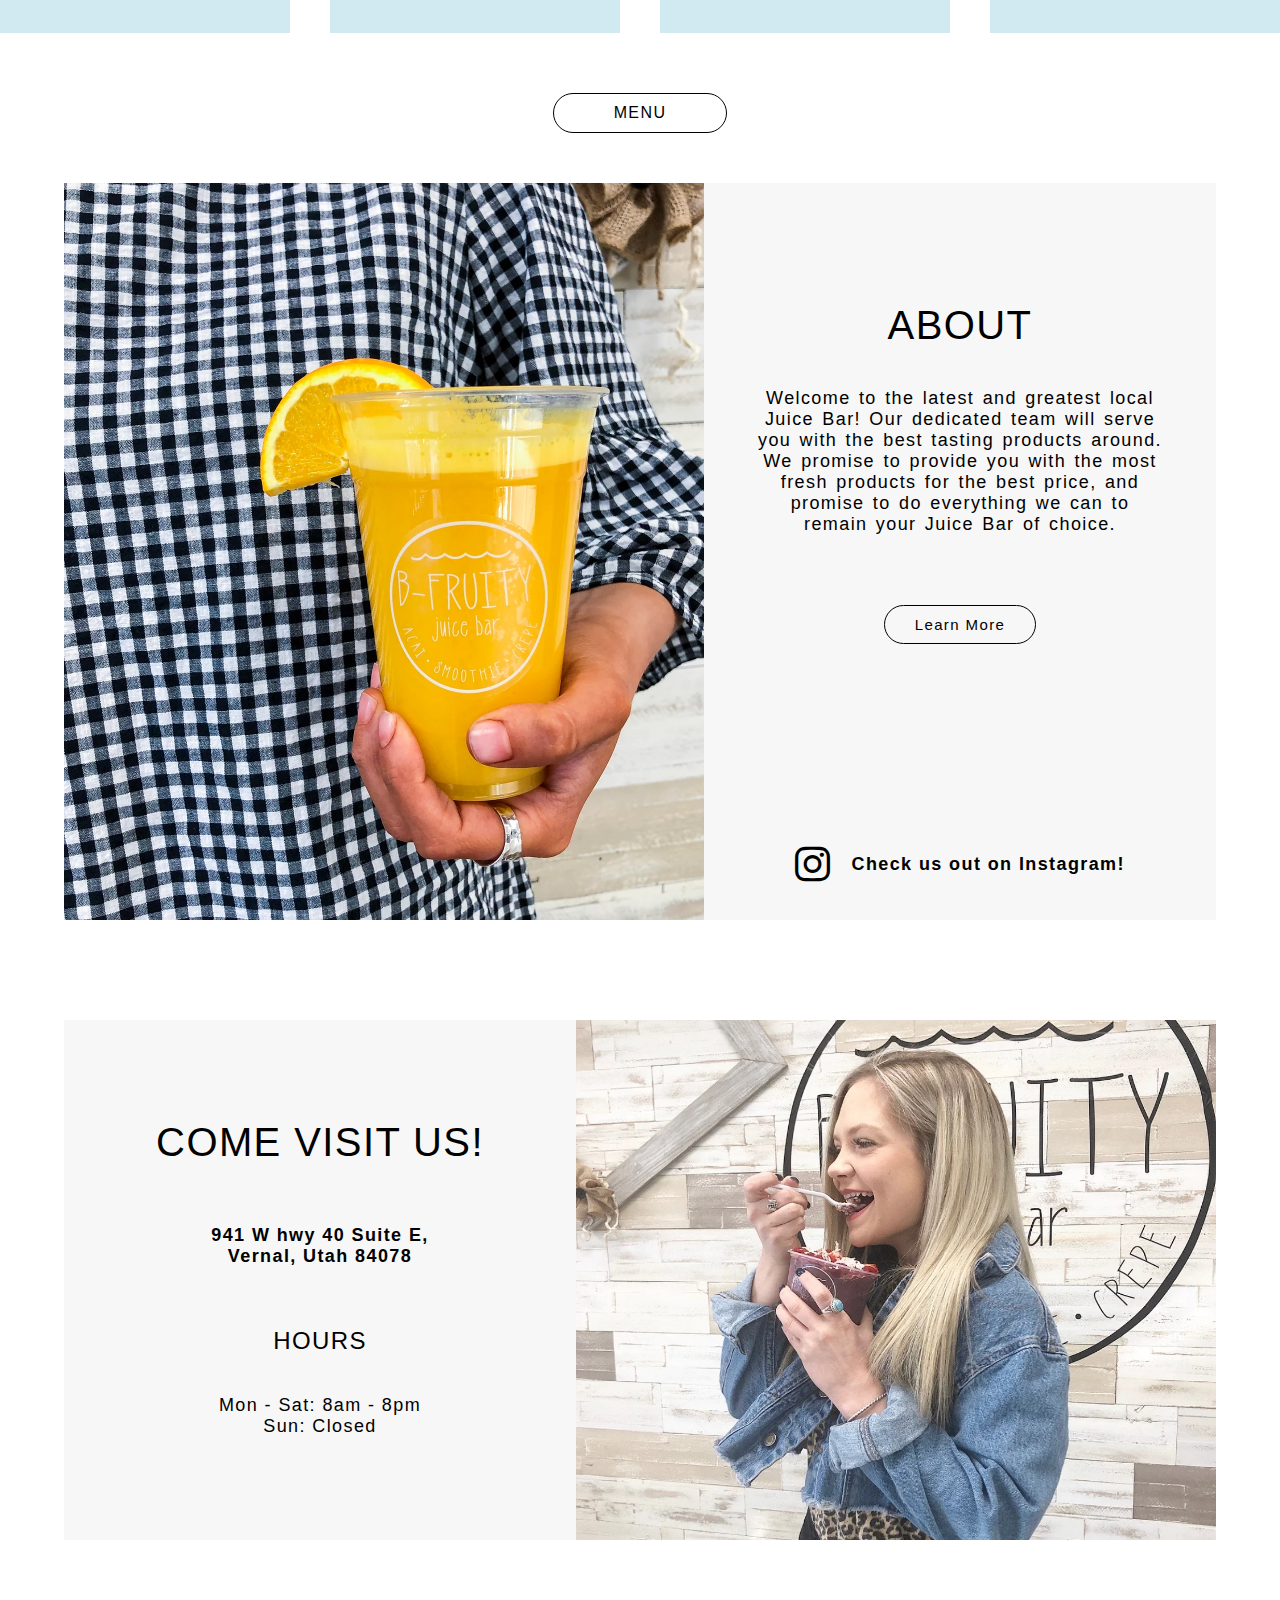
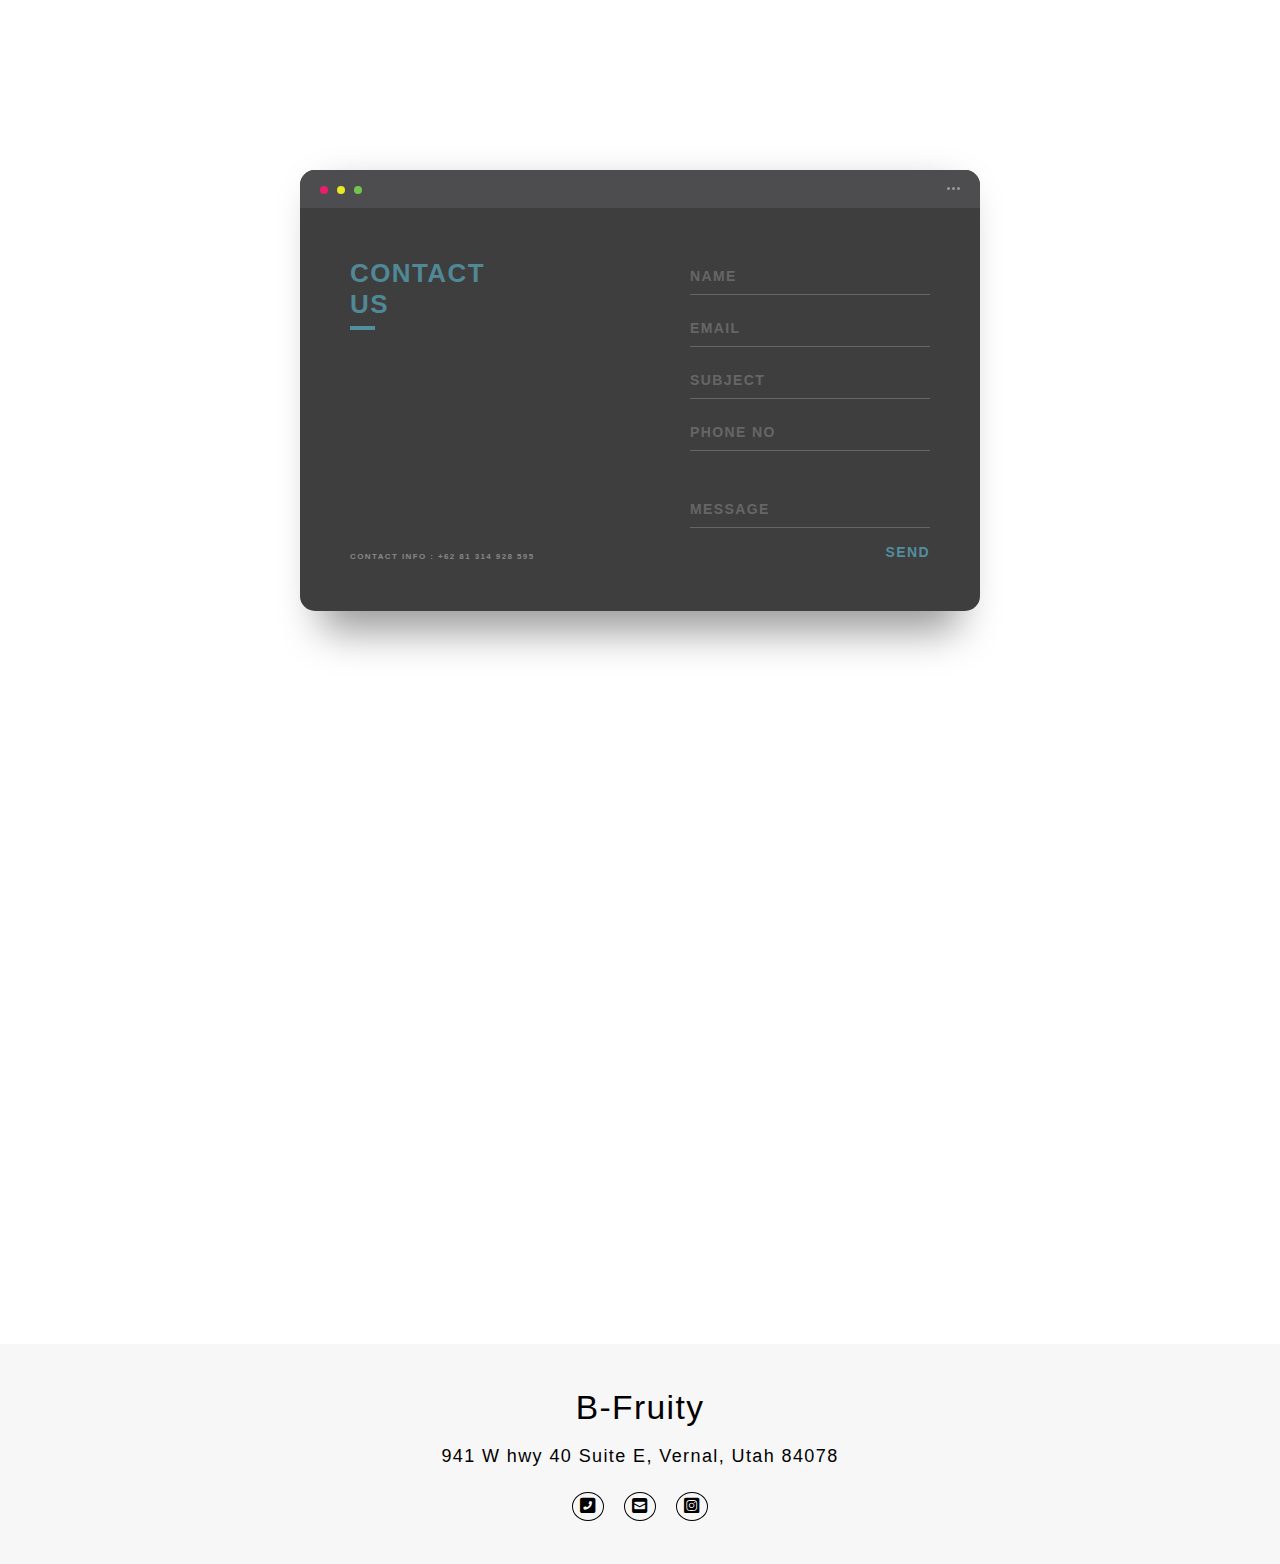
==== commit 2de2a767: "added a button on home page" ====
--- a/index.html
+++ b/index.html
@@ -42,6 +42,7 @@
     <section class="hero">
       <h1>B-FRUITY</h1>
       <h4>Smoothie Juice Bar</h4>
+      <a href="#">Menu</a>
     </section>
 
     <!-- Hero Image End -->
--- a/style.css
+++ b/style.css
@@ -141,7 +141,7 @@
 
 .hero h4 {
   position: absolute;
-  top: 230px;
+  top: 210px;
   left: 200px;
   font-size: 24px;
   color: white;
@@ -149,13 +149,45 @@
   font-weight: 100;
 }
 
+.hero a {
+  padding: 10px 35px;
+  border: 1px solid black;
+  position: absolute;
+  top: 260px;
+  left: 200px;
+  text-decoration: none;
+  font-family: sans-serif;
+  font-size: 18px;
+  font-weight: 100;
+  color: black;
+  background-color: white;
+  border-radius: 25px;
+  transition: all 0.5s ease;
+}
+
+.hero a:hover {
+  background-color: black;
+  color: white;
+}
+
 @media screen and (max-width: 912px) {
   .hero h1 {
     left: 20px;
+    top: 100px;
   }
 
   .hero h4 {
     left: 20px;
+    top: 180px;
+  }
+
+  .hero a {
+    left: 20px;
+    top: 220px;
+  }
+
+  .hero {
+    background-attachment: scroll;
   }
 }
 
@@ -215,7 +247,7 @@
   font-weight: 100;
   color: black;
   font-family: sans-serif;
-  transition: all .5s ease;
+  transition: all 0.5s ease;
 }
 
 .products-card a:hover {
@@ -231,13 +263,12 @@
   color: black;
   font-family: sans-serif;
   font-weight: 100;
-  transition: all .5s ease;
+  transition: all 0.5s ease;
 }
 
 .products-btn:hover {
   background-color: black;
   color: white;
-  
 }
 
 @media screen and (max-width: 912px) {
@@ -264,7 +295,7 @@
 }
 
 .about img {
-  width: auto;
+  width: 640px;
   height: 737px;
 }
 
@@ -301,7 +332,7 @@
   border: 1px solid black;
   border-radius: 25px;
   color: black;
-  transition: all .5s ease;
+  transition: all 0.5s ease;
   font-family: sans-serif;
   font-weight: 100;
   font-size: 15px;
@@ -320,20 +351,20 @@
   align-items: center;
 }
 
-.about-insta i{
+.about-insta i {
   font-size: 40px;
   margin-right: 20px;
   color: black;
 }
 
-.about-insta a{
+.about-insta a {
   text-decoration: none;
   color: black;
 }
 
 @media screen and (max-width: 912px) {
   .about img {
-    width: auto;
+    height: auto;
     overflow: hidden;
   }
 
@@ -341,10 +372,13 @@
     flex-wrap: wrap;
     width: 100%;
   }
+
+  .about-btn {
+    margin-bottom: 150px;
+  }
 }
 
 /* About End */
-
 
 /* Come Start */
 
@@ -371,14 +405,14 @@
   height: 520px;
 }
 
-.come-text h1{
+.come-text h1 {
   font-size: 40px;
   font-weight: 100;
   font-family: sans-serif;
   margin: 100px 0 60px 0;
 }
 
-.come-text a{
+.come-text a {
   text-decoration: none;
   font-family: sans-serif;
   color: black;
@@ -394,7 +428,7 @@
   margin-bottom: 40px;
 }
 
-.come-text p{
+.come-text p {
   text-align: center;
   font-size: 18px;
   font-weight: 100;
@@ -403,7 +437,7 @@
 
 @media screen and (max-width: 912px) {
   .come img {
-    width: auto;
+    height: auto;
     overflow: hidden;
   }
 
@@ -417,14 +451,17 @@
 
 /* Contact Form Start */
 
-*, *:before, *:after {
+*,
+*:before,
+*:after {
   box-sizing: border-box;
   -webkit-font-smoothing: antialiased;
   -moz-osx-font-smoothing: grayscale;
 }
 
-
-body, button, input {
+body,
+button,
+input {
   font-family: 'Montserrat', sans-serif;
   font-weight: 700;
   letter-spacing: 1.4px;
@@ -456,7 +493,7 @@
   right: 20px;
   bottom: 0;
   border-radius: 15px;
-  box-shadow: 0 20px 40px rgba(0, 0, 0, .4);
+  box-shadow: 0 20px 40px rgba(0, 0, 0, 0.4);
   z-index: -1;
 }
 
@@ -568,7 +605,7 @@
   font-size: 14px;
   text-transform: uppercase;
   outline: none;
-  transition: border-color .2s;
+  transition: border-color 0.2s;
 }
 
 .app-form-control::placeholder {
@@ -653,7 +690,7 @@
 
 /* Google Start */
 
-.mapouter iframe{
+.mapouter iframe {
   width: 100%;
   margin: auto;
 }
@@ -761,4 +798,3 @@
 }
 
 /* Footer Responsive End */
-
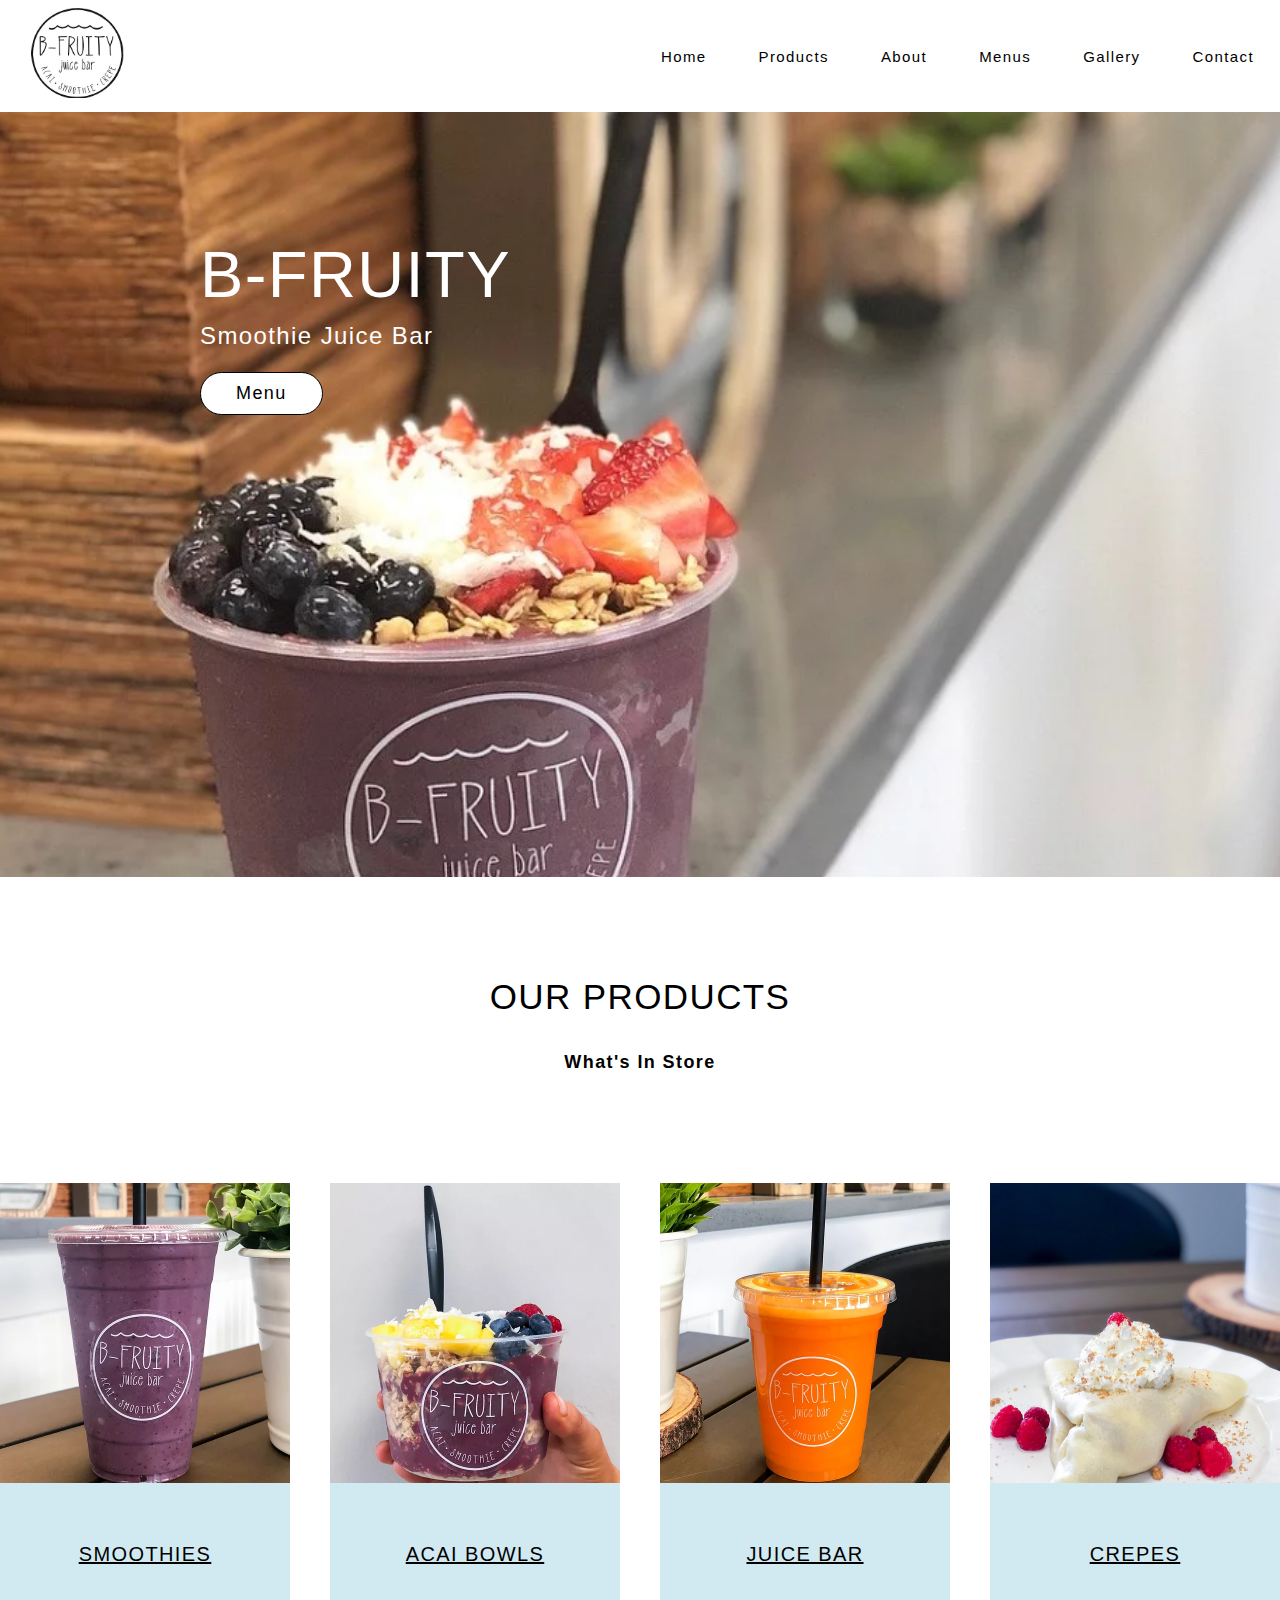
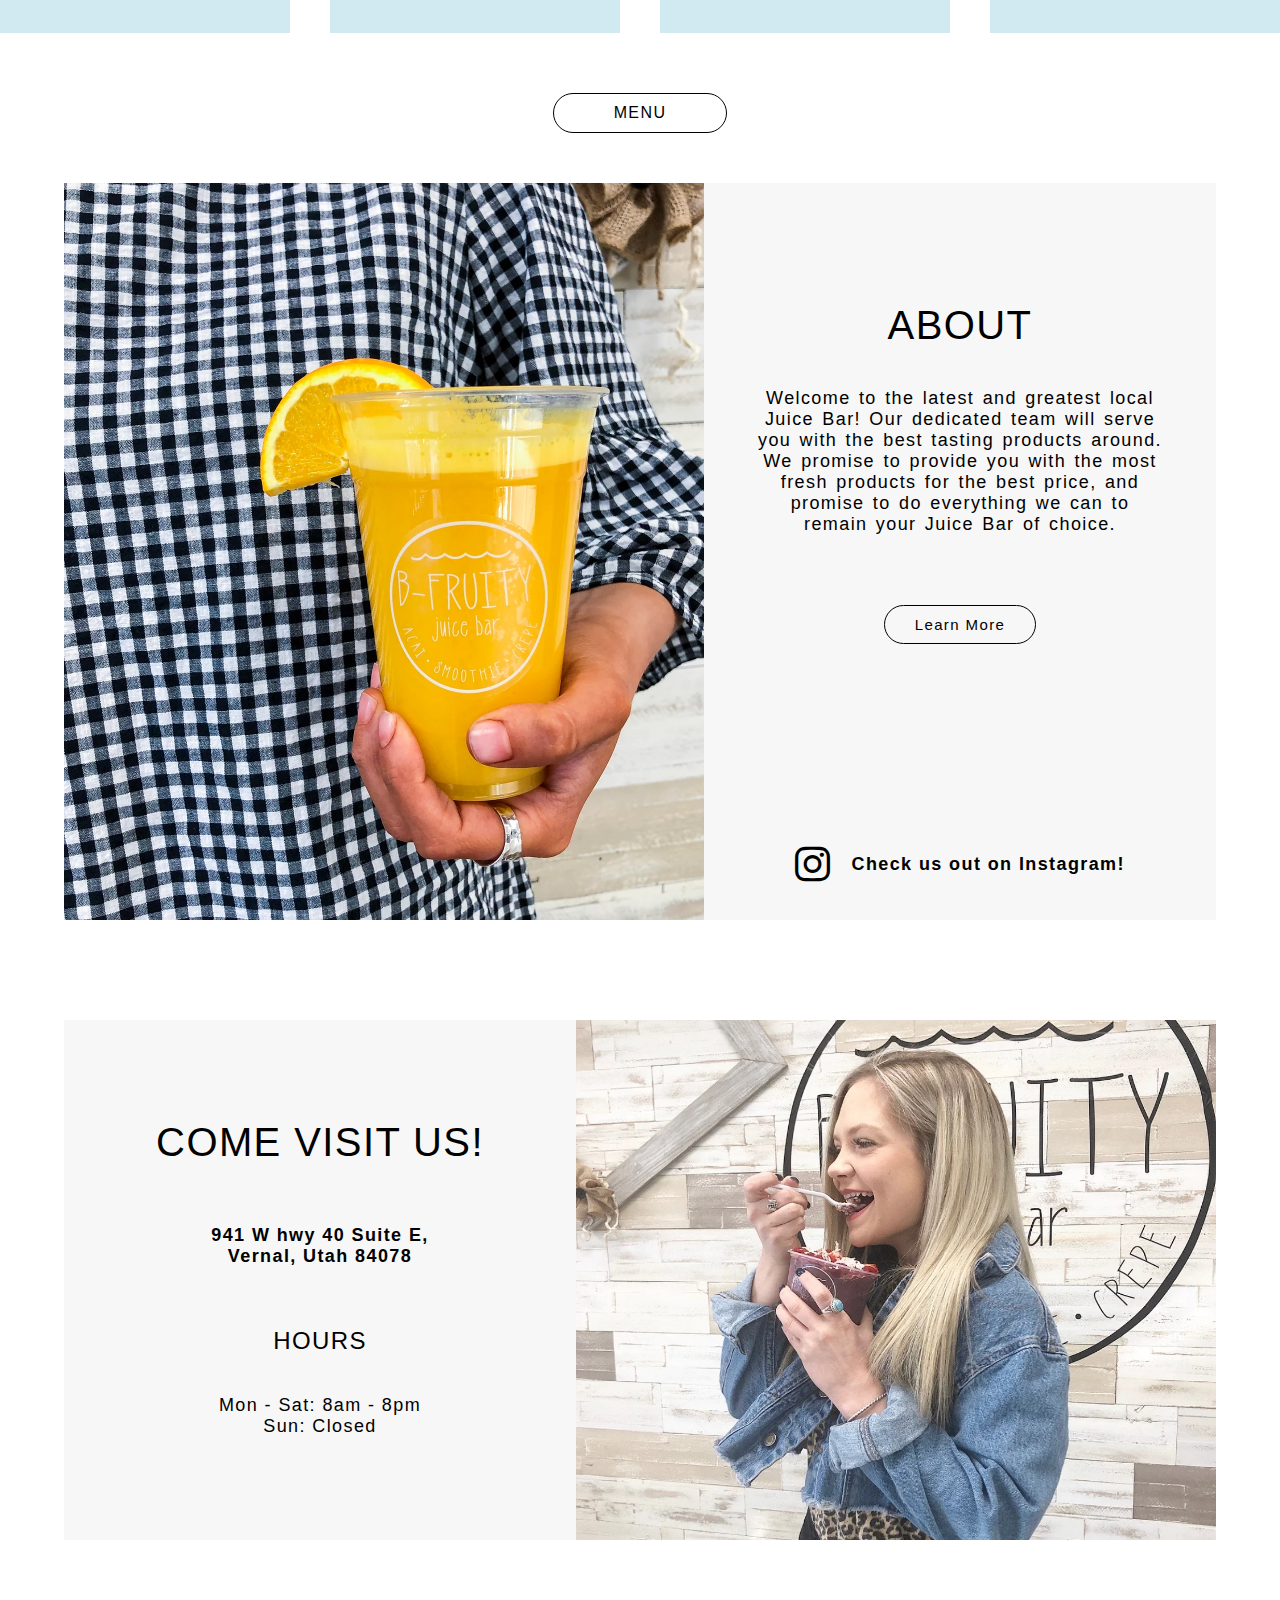
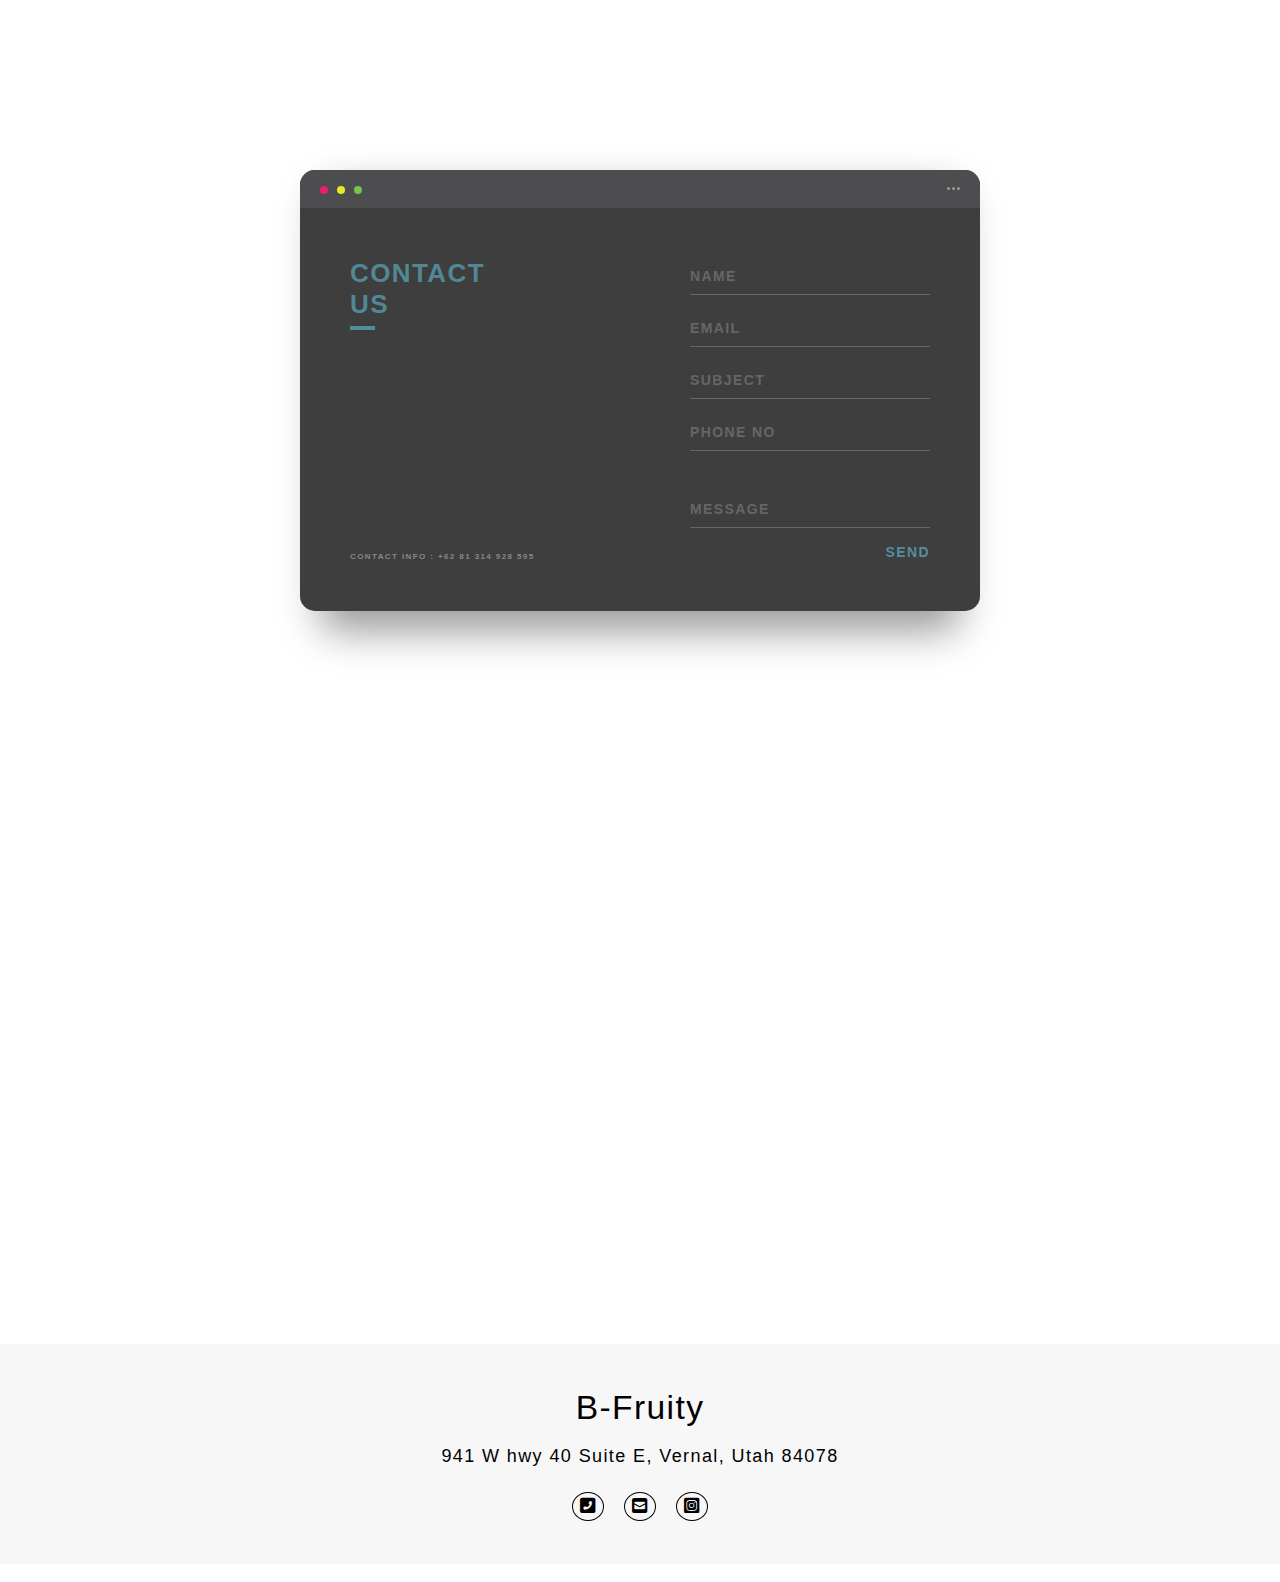
==== commit 1fa0519f: "added stick clickable tel" ====
--- a/index.html
+++ b/index.html
@@ -197,6 +197,15 @@
 
   <!-- End Footer -->
 
+  <!-- Sticky Phone Start -->
+
+  <div class="sticky">
+    <a href="#"><i class="fa-solid fa-phone"></i></a>
+  </div>
+
+
+  <!-- Sticky Phone End -->
+
 
     <script src="./app.js"></script>
   </body>
--- a/style.css
+++ b/style.css
@@ -183,7 +183,7 @@
 
   .hero a {
     left: 20px;
-    top: 220px;
+    top: 230px;
   }
 
   .hero {
@@ -337,6 +337,8 @@
   font-weight: 100;
   font-size: 15px;
   margin-bottom: 200px;
+  transition: all 0.5s ease;
+
 }
 
 .about-btn:hover {
@@ -798,3 +800,38 @@
 }
 
 /* Footer Responsive End */
+
+
+/* Sticky Phone Start */
+
+.sticky a {
+  visibility: hidden;
+}
+
+@media screen and (max-width: 912px) {
+
+  .sticky a {
+    visibility: visible;
+    position: fixed;
+    font-size: 25px;
+    bottom: 20px;
+    right: 20px;
+    border: 1px solid black;
+    padding: 20px;
+    border-radius: 50%;
+    background: rgba(91, 181, 204, 0.685);
+    color: black;
+    transition: all 0.5s ease;
+  
+  }
+  
+  .sticky a:hover {
+    background: rgba(91, 181, 204, 0.274);
+    color: rgba(0, 0, 0, 0.452);
+  
+  }
+
+}
+
+
+/* Sticky Phone End */
